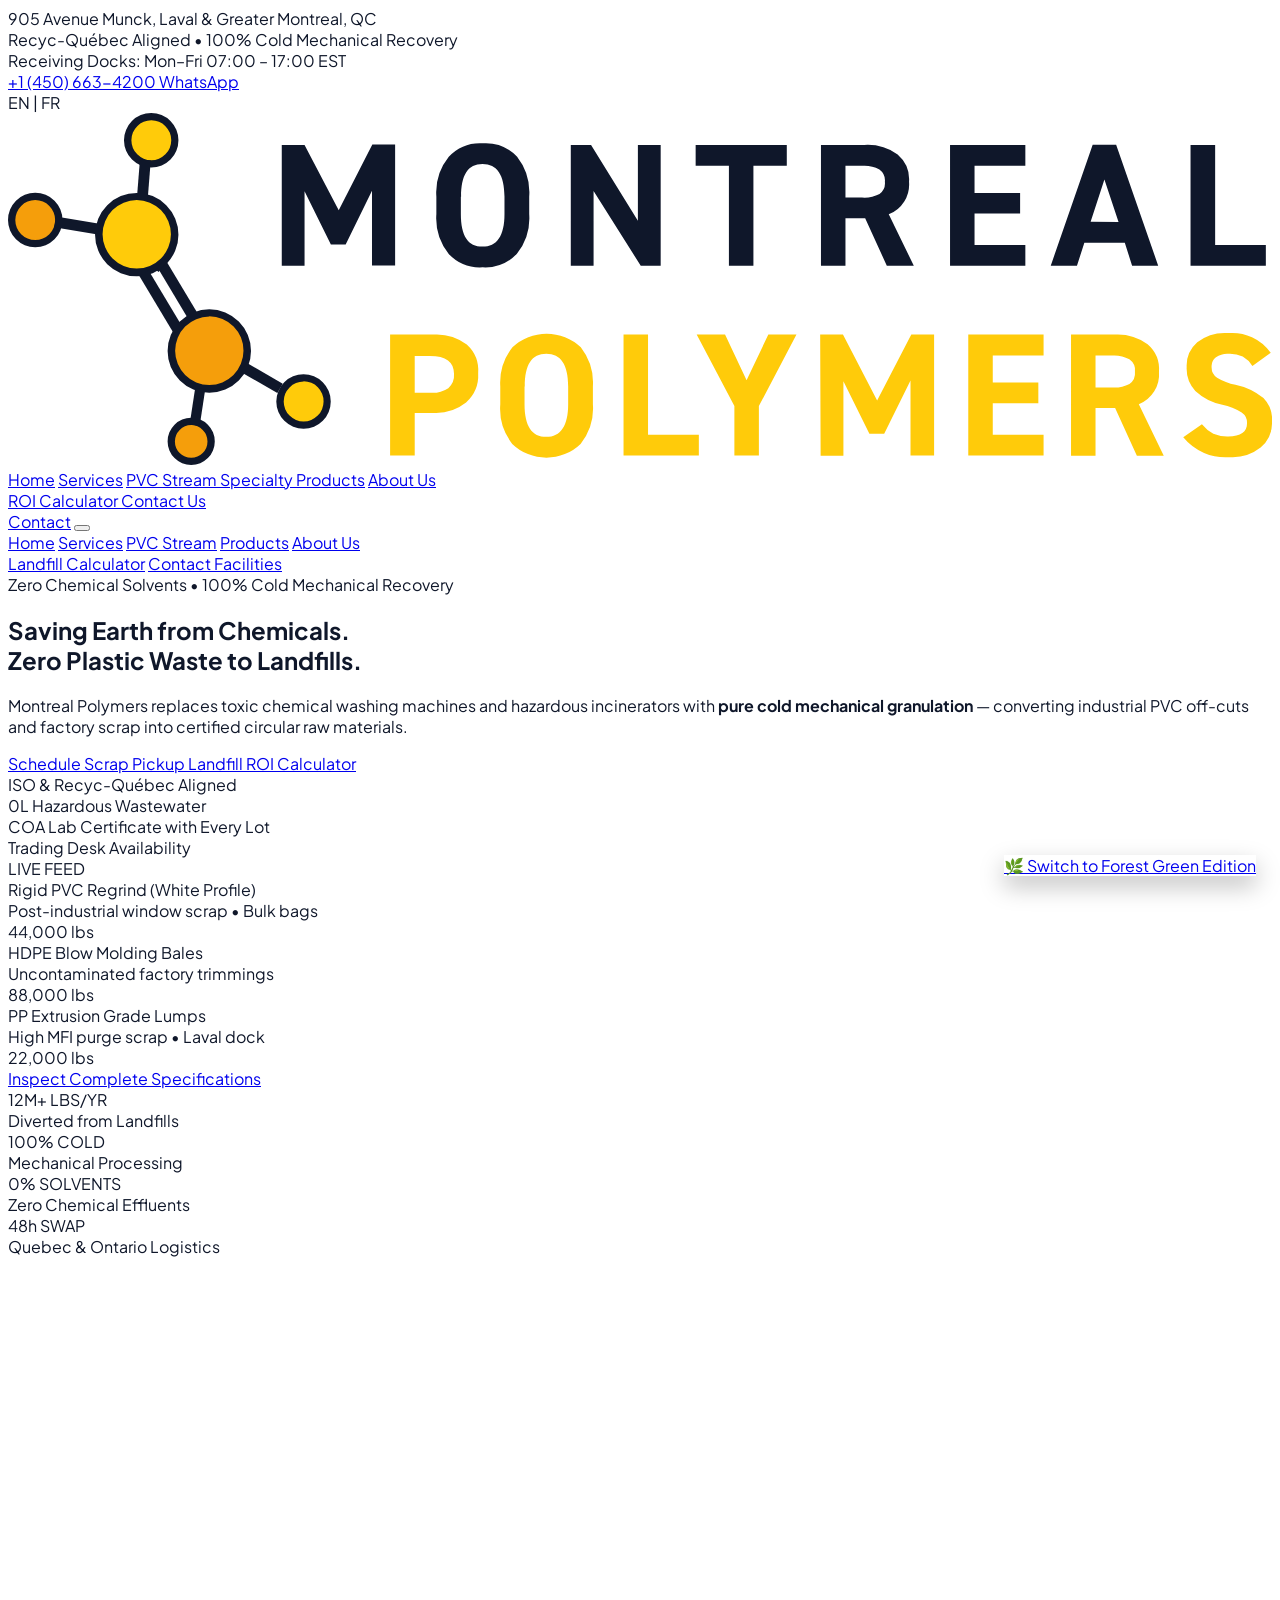
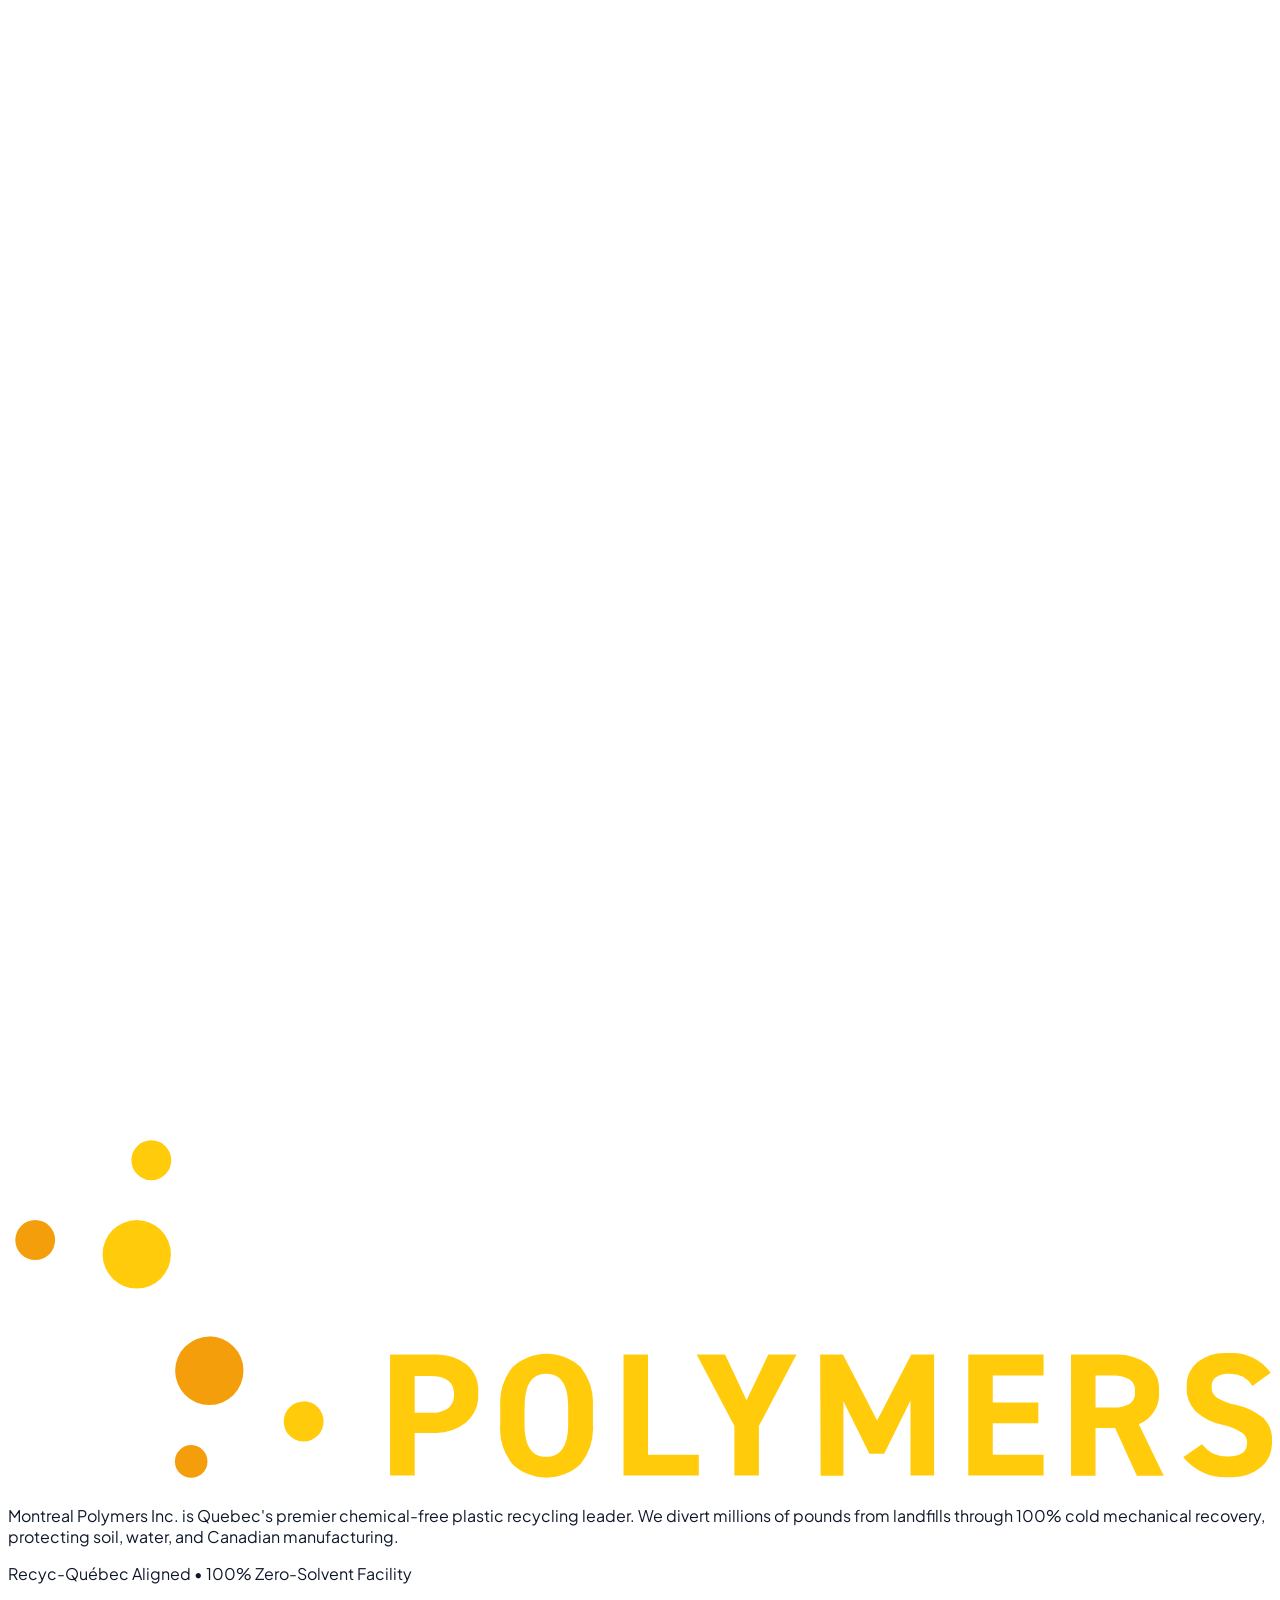
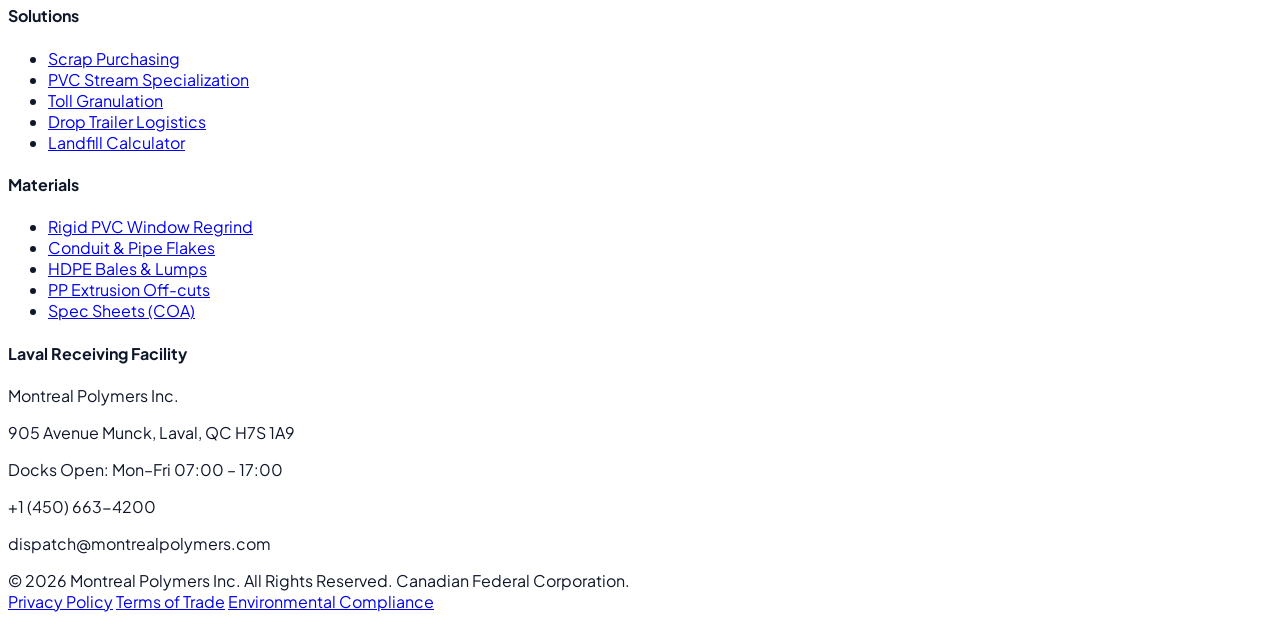
==== yellow.html @ 96c2ed23 "Add Industrial Gold & Yellow variant with split image sections, text scroll animations, and green to" ====
<!DOCTYPE html>
<html lang="en" class="scroll-smooth">
<head>
    <meta charset="UTF-8">
    <meta name="viewport" content="width=device-width, initial-scale=1.0">
    <title>Montreal Polymers | Industrial Plastic & PVC Recycling (Industrial Gold Edition)</title>
    <meta name="description" content="Montreal Polymers Inc. - Industrial Gold Edition. Chemical-free mechanical plastic and PVC recycling. 100% cold granulation, zero landfill waste.">
    
    <!-- Google Fonts: Space Grotesk & Plus Jakarta Sans -->
    <link rel="preconnect" href="https://fonts.googleapis.com">
    <link rel="preconnect" href="https://fonts.gstatic.com" crossorigin>
    <link href="https://fonts.googleapis.com/css2?family=Plus+Jakarta+Sans:wght@300;400;500;600;700;800&family=Space+Grotesk:wght@500;600;700;800&display=swap" rel="stylesheet">
    
    <!-- Tailwind CSS CDN -->
    <script src="https://cdn.tailwindcss.com"></script>
    
    <!-- Three.js for 3D Interactive Animation -->
    <script src="https://cdnjs.cloudflare.com/ajax/libs/three.js/r128/three.min.js"></script>
    
    <!-- Lucide Icons CDN -->
    <script src="https://unpkg.com/lucide@latest"></script>

    <script>
        tailwind.config = {
            theme: {
                extend: {
                    fontFamily: {
                        sans: ['"Plus Jakarta Sans"', 'sans-serif'],
                        display: ['"Space Grotesk"', 'sans-serif'],
                    },
                    colors: {
                        gold: {
                            50: '#fffbeb',
                            100: '#fef3c7',
                            200: '#fde68a',
                            300: '#fcd34d',
                            400: '#fbbf24',
                            500: '#ffcb0a',      // Signature Logo Brand Yellow
                            600: '#d97706',
                            700: '#b45309',
                            800: '#92400e',
                            900: '#78350f',
                        },
                        slate: {
                            850: '#151f32',
                            900: '#0f172a',      // Industrial Slate Black
                            950: '#090e17',
                        },
                        forest: {
                            900: '#142306',      // Green Top Utility Bar Color
                            950: '#0a1403',
                        }
                    },
                    boxShadow: {
                        'soft': '0 10px 30px -5px rgba(0, 0, 0, 0.05), 0 4px 6px -2px rgba(0, 0, 0, 0.02)',
                        'gold-glow': '0 12px 30px -4px rgba(255, 203, 10, 0.35)',
                        'card': '0 20px 40px -15px rgba(15, 23, 42, 0.08)',
                        'hover': '0 25px 50px -12px rgba(15, 23, 42, 0.15)',
                    }
                }
            }
        }
    </script>

    <style>
        body {
            font-family: 'Plus Jakarta Sans', sans-serif;
            color: #0f172a;
            background-color: #ffffff;
            overflow-x: hidden;
        }

        /* 3D WebGL Canvas */
        #hero-3d-canvas {
            position: absolute;
            top: 0;
            right: 0;
            width: 100%;
            height: 100%;
            pointer-events: none;
            z-index: 10;
        }

        /* Card Hover Animations */
        .wp-card {
            transition: all 0.35s cubic-bezier(0.16, 1, 0.3, 1);
        }
        .wp-card:hover {
            transform: translateY(-6px);
        }

        /* Custom Range Slider (Industrial Gold) */
        input[type="range"] {
            accent-color: #ffcb0a;
        }

        /* Floating Theme Switcher */
        .theme-pill {
            position: fixed;
            bottom: 24px;
            right: 24px;
            z-index: 9999;
            box-shadow: 0 10px 25px rgba(0, 0, 0, 0.25);
            transition: all 0.3s cubic-bezier(0.16, 1, 0.3, 1);
        }
        .theme-pill:hover {
            transform: scale(1.05);
        }

        /* Text & Content Scroll Reveal Animations */
        .reveal-on-scroll {
            opacity: 0;
            transform: translateY(28px);
            transition: opacity 0.75s cubic-bezier(0.16, 1, 0.3, 1), transform 0.75s cubic-bezier(0.16, 1, 0.3, 1);
            will-change: opacity, transform;
        }
        .reveal-on-scroll.is-revealed {
            opacity: 1;
            transform: translateY(0);
        }
        .delay-100 { transition-delay: 100ms; }
        .delay-200 { transition-delay: 200ms; }
        .delay-300 { transition-delay: 300ms; }
        .delay-400 { transition-delay: 400ms; }

        @media (prefers-reduced-motion: reduce) {
            .reveal-on-scroll {
                opacity: 1 !important;
                transform: none !important;
                transition: none !important;
            }
        }
    </style>
</head>
<body class="selection:bg-gold-500 selection:text-slate-900">

    <!-- FLOATING THEME SWITCHER -->
    <a href="index.html" class="theme-pill bg-forest-900 text-white border border-lime-600/50 px-4 py-2.5 rounded-full font-bold text-xs flex items-center gap-2 hover:bg-forest-950 transition-all shadow-xl">
        <span>🌿 Switch to Forest Green Edition</span>
        <i data-lucide="arrow-right" class="w-3.5 h-3.5 text-lime-400"></i>
    </a>

    <!-- ========================================================================= -->
    <!-- 1. TOP UTILITY BAR (Preserved Green Theme as requested) -->
    <!-- ========================================================================= -->
    <div class="bg-forest-900 text-white text-xs py-2.5 border-b border-[#233a0b] hidden lg:block">
        <div class="max-w-7xl mx-auto px-4 sm:px-6 lg:px-8 flex justify-between items-center">
            
            <!-- Left Info -->
            <div class="flex items-center space-x-6">
                <div class="flex items-center gap-2 text-lime-200">
                    <i data-lucide="map-pin" class="w-3.5 h-3.5 text-gold-500"></i>
                    <span>905 Avenue Munck, Laval & Greater Montreal, QC</span>
                </div>
                <div class="flex items-center gap-2 text-lime-300">
                    <i data-lucide="shield-check" class="w-3.5 h-3.5 text-gold-500"></i>
                    <span>Recyc-Québec Aligned • 100% Cold Mechanical Recovery</span>
                </div>
            </div>

            <!-- Right Info & Bilingual -->
            <div class="flex items-center space-x-6">
                <div class="flex items-center gap-2 text-lime-300">
                    <i data-lucide="clock" class="w-3.5 h-3.5 text-gold-500"></i>
                    <span>Receiving Docks: Mon–Fri 07:00 – 17:00 EST</span>
                </div>
                <div class="border-l border-[#2e4d0f] pl-4 flex items-center gap-4">
                    <a href="tel:14506634200" class="font-bold text-white hover:text-gold-500 transition-colors flex items-center gap-1.5">
                        <i data-lucide="phone-call" class="w-3.5 h-3.5 text-gold-500"></i>
                        <span>+1 (450) 663-4200</span>
                    </a>
                    <a href="https://wa.me/14506634200" target="_blank" class="text-lime-300 hover:text-white transition-colors flex items-center gap-1">
                        <i data-lucide="message-circle" class="w-3.5 h-3.5 text-lime-400"></i>
                        <span>WhatsApp</span>
                    </a>
                    <div class="text-[11px] font-mono font-bold uppercase tracking-wider text-lime-400 bg-forest-950 px-2 py-0.5 rounded border border-[#3b6313]">
                        EN | FR
                    </div>
                </div>
            </div>

        </div>
    </div>

    <!-- ========================================================================= -->
    <!-- 2. MAIN HEADER & STICKY NAVBAR -->
    <!-- ========================================================================= -->
    <header class="sticky top-0 z-50 bg-white/95 backdrop-blur-md border-b border-slate-200 shadow-sm transition-all duration-300">
        <div class="max-w-7xl mx-auto px-4 sm:px-6 lg:px-8 h-20 flex items-center justify-between">
            
            <!-- Brand Logo from logot-yellow.svg -->
            <a href="#home" class="flex items-center gap-3">
                <img src="logot-yellow.svg" alt="Montreal Polymers Inc." class="h-10 w-auto">
            </a>

            <!-- Desktop Nav Links -->
            <nav class="hidden lg:flex items-center space-x-8 text-sm font-bold text-slate-800 tracking-wide">
                <a href="#home" class="text-slate-900 border-b-2 border-gold-500 pb-0.5">Home</a>
                <a href="#services" class="text-slate-600 hover:text-gold-600 transition-colors">Services</a>
                <a href="#pvc" class="text-slate-600 hover:text-gold-600 transition-colors flex items-center gap-1">
                    <span>PVC Stream</span>
                    <span class="text-[10px] bg-amber-50 text-amber-900 px-1.5 py-0.5 rounded font-mono uppercase border border-amber-300">Specialty</span>
                </a>
                <a href="#products" class="text-slate-600 hover:text-gold-600 transition-colors">Products</a>
                <a href="#about" class="text-slate-600 hover:text-gold-600 transition-colors">About Us</a>
            </nav>

            <!-- CTA Actions (Quote & Contact) -->
            <div class="hidden sm:flex items-center space-x-3">
                <a href="#calculator" class="px-4 py-2 text-xs font-bold text-slate-700 hover:text-slate-900 transition-colors">
                    ROI Calculator
                </a>
                <a href="#contact" class="px-5 py-2.5 rounded-xl text-xs font-bold uppercase tracking-wider text-slate-900 bg-gold-500 hover:bg-gold-400 transition-all shadow-gold-glow flex items-center gap-2">
                    <span>Contact Us</span>
                    <i data-lucide="arrow-right" class="w-3.5 h-3.5"></i>
                </a>
            </div>

            <!-- Mobile Menu Toggle Button -->
            <div class="lg:hidden flex items-center gap-2">
                <a href="#contact" class="px-3 py-1.5 rounded-lg text-xs font-bold bg-gold-500 text-slate-900">Contact</a>
                <button id="mobileMenuBtn" class="p-2 rounded-lg text-slate-700 hover:bg-slate-100 focus:outline-none">
                    <i data-lucide="menu" id="menuIcon" class="w-6 h-6"></i>
                </button>
            </div>

        </div>

        <!-- Mobile Drawer -->
        <div id="mobileDrawer" class="hidden lg:hidden bg-white border-t border-slate-200 px-6 py-5 space-y-3 font-semibold text-sm">
            <a href="#home" class="block py-1 text-slate-900 font-bold">Home</a>
            <a href="#services" class="block py-1 text-slate-600 hover:text-gold-600">Services</a>
            <a href="#pvc" class="block py-1 text-slate-600 hover:text-gold-600">PVC Stream</a>
            <a href="#products" class="block py-1 text-slate-600 hover:text-gold-600">Products</a>
            <a href="#about" class="block py-1 text-slate-600 hover:text-gold-600">About Us</a>
            <div class="pt-3 border-t border-slate-200 flex flex-col gap-2">
                <a href="#calculator" class="block text-center py-2 text-slate-700 font-bold">Landfill Calculator</a>
                <a href="#contact" class="block text-center py-2.5 bg-gold-500 text-slate-900 font-bold rounded-xl text-xs uppercase tracking-wider shadow-gold-glow">
                    Contact Facilities
                </a>
            </div>
        </div>
    </header>

    <!-- ========================================================================= -->
    <!-- 3. HERO BANNER (Industrial Deep Slate with 3D Golden WebGL Canvas) -->
    <!-- ========================================================================= -->
    <section id="home" class="relative bg-slate-900 text-white pt-16 pb-28 lg:pt-24 lg:pb-36 overflow-hidden">
        
        <!-- 3D Interactive WebGL Canvas -->
        <div id="hero-3d-canvas"></div>

        <div class="max-w-7xl mx-auto px-4 sm:px-6 lg:px-8 relative z-20">
            <div class="grid grid-cols-1 lg:grid-cols-12 gap-12 items-center">
                
                <!-- Left Content -->
                <div class="lg:col-span-7 space-y-6">
                    
                    <!-- Top Pill Badge -->
                    <div class="inline-flex items-center gap-2 px-3.5 py-1.5 rounded-full bg-slate-800/90 border border-slate-700 text-xs font-mono font-semibold text-gold-400">
                        <span class="w-2 h-2 rounded-full bg-gold-500 animate-pulse"></span>
                        <span>Zero Chemical Solvents • 100% Cold Mechanical Recovery</span>
                    </div>

                    <!-- Main H1 Headline -->
                    <h1 class="text-4xl sm:text-5xl lg:text-6xl font-extrabold tracking-tight font-display leading-[1.12]">
                        Saving Earth from Chemicals. <br>
                        <span class="text-gold-500">Zero Plastic Waste</span> to Landfills.
                    </h1>

                    <!-- Supporting Text -->
                    <p class="text-base sm:text-lg text-slate-300 leading-relaxed font-light max-w-2xl">
                        Montreal Polymers replaces toxic chemical washing machines and hazardous incinerators with <strong>pure cold mechanical granulation</strong> — converting industrial PVC off-cuts and factory scrap into certified circular raw materials.
                    </p>

                    <!-- Dual Action CTAs -->
                    <div class="flex flex-wrap items-center gap-4 pt-2">
                        <a href="#contact" class="px-8 py-4 rounded-xl font-bold text-sm uppercase tracking-wider text-slate-900 bg-gold-500 hover:bg-gold-400 transition-all shadow-gold-glow flex items-center gap-3">
                            <i data-lucide="truck" class="w-4 h-4"></i>
                            <span>Schedule Scrap Pickup</span>
                        </a>
                        <a href="#calculator" class="px-8 py-4 rounded-xl font-bold text-sm uppercase tracking-wider text-white bg-slate-800 hover:bg-slate-700 border border-slate-700 transition-all flex items-center gap-2">
                            <i data-lucide="calculator" class="w-4 h-4 text-gold-500"></i>
                            <span>Landfill ROI Calculator</span>
                        </a>
                    </div>

                    <!-- Micro Trust Indicators -->
                    <div class="pt-6 border-t border-slate-800 flex flex-wrap items-center gap-6 text-xs text-slate-400 font-medium">
                        <div class="flex items-center gap-2">
                            <i data-lucide="check-circle-2" class="w-4 h-4 text-gold-500"></i>
                            <span>ISO & Recyc-Québec Aligned</span>
                        </div>
                        <div class="flex items-center gap-2">
                            <i data-lucide="check-circle-2" class="w-4 h-4 text-gold-500"></i>
                            <span>0L Hazardous Wastewater</span>
                        </div>
                        <div class="flex items-center gap-2">
                            <i data-lucide="check-circle-2" class="w-4 h-4 text-gold-500"></i>
                            <span>COA Lab Certificate with Every Lot</span>
                        </div>
                    </div>

                </div>

                <!-- Right Specimen Card for Mobile -->
                <div class="lg:col-span-5 relative z-20 flex justify-end">
                    <div class="w-full max-w-md bg-slate-800/80 backdrop-blur-md rounded-2xl p-6 border border-slate-700 shadow-2xl space-y-4">
                        <div class="flex items-center justify-between pb-3 border-b border-slate-700">
                            <div class="flex items-center gap-2">
                                <span class="w-2.5 h-2.5 rounded-full bg-gold-500"></span>
                                <span class="text-xs font-mono font-bold uppercase text-white tracking-wider">Trading Desk Availability</span>
                            </div>
                            <span class="text-[10px] font-mono text-gold-400 bg-gold-950/80 px-2 py-0.5 rounded border border-gold-800">LIVE FEED</span>
                        </div>
                        <div class="space-y-3 text-xs">
                            <div class="p-3 rounded-xl bg-slate-900/80 border border-slate-700/60 flex justify-between items-center">
                                <div>
                                    <div class="font-bold text-white">Rigid PVC Regrind (White Profile)</div>
                                    <div class="text-[11px] text-slate-400">Post-industrial window scrap • Bulk bags</div>
                                </div>
                                <span class="font-mono font-bold text-gold-400">44,000 lbs</span>
                            </div>
                            <div class="p-3 rounded-xl bg-slate-900/80 border border-slate-700/60 flex justify-between items-center">
                                <div>
                                    <div class="font-bold text-white">HDPE Blow Molding Bales</div>
                                    <div class="text-[11px] text-slate-400">Uncontaminated factory trimmings</div>
                                </div>
                                <span class="font-mono font-bold text-gold-400">88,000 lbs</span>
                            </div>
                            <div class="p-3 rounded-xl bg-slate-900/80 border border-slate-700/60 flex justify-between items-center">
                                <div>
                                    <div class="font-bold text-white">PP Extrusion Grade Lumps</div>
                                    <div class="text-[11px] text-slate-400">High MFI purge scrap • Laval dock</div>
                                </div>
                                <span class="font-mono font-bold text-gold-400">22,000 lbs</span>
                            </div>
                        </div>
                        <a href="#products" class="block text-center py-2.5 rounded-xl bg-gold-500 hover:bg-gold-400 text-slate-900 font-bold text-xs uppercase tracking-wider transition-colors shadow-sm">
                            Inspect Complete Specifications
                        </a>
                    </div>
                </div>

            </div>
        </div>
    </section>

    <!-- ========================================================================= -->
    <!-- 4. FLOATING 4-STAT INDUSTRIAL METRICS BANNER -->
    <!-- ========================================================================= -->
    <div class="relative z-30 -mt-14 max-w-7xl mx-auto px-4 sm:px-6 lg:px-8">
        <div class="bg-white rounded-2xl shadow-card border border-slate-200/80 p-8 grid grid-cols-2 lg:grid-cols-4 gap-8">
            
            <div class="space-y-1 border-r border-slate-100 last:border-none pr-4">
                <div class="text-3xl sm:text-4xl font-extrabold text-slate-900 font-display flex items-baseline gap-1">
                    <span>12M+</span>
                    <span class="text-xs text-gold-600 font-bold">LBS/YR</span>
                </div>
                <div class="text-xs font-semibold text-slate-500 uppercase tracking-wider">Diverted from Landfills</div>
            </div>

            <div class="space-y-1 border-r border-slate-100 last:border-none pr-4">
                <div class="text-3xl sm:text-4xl font-extrabold text-slate-900 font-display flex items-baseline gap-1">
                    <span>100%</span>
                    <span class="text-xs text-gold-600 font-bold">COLD</span>
                </div>
                <div class="text-xs font-semibold text-slate-500 uppercase tracking-wider">Mechanical Processing</div>
            </div>

            <div class="space-y-1 border-r border-slate-100 last:border-none pr-4">
                <div class="text-3xl sm:text-4xl font-extrabold text-slate-900 font-display flex items-baseline gap-1">
                    <span>0%</span>
                    <span class="text-xs text-gold-600 font-bold">SOLVENTS</span>
                </div>
                <div class="text-xs font-semibold text-slate-500 uppercase tracking-wider">Zero Chemical Effluents</div>
            </div>

            <div class="space-y-1">
                <div class="text-3xl sm:text-4xl font-extrabold text-slate-900 font-display flex items-baseline gap-1">
                    <span>48h</span>
                    <span class="text-xs text-gold-600 font-bold">SWAP</span>
                </div>
                <div class="text-xs font-semibold text-slate-500 uppercase tracking-wider">Quebec & Ontario Logistics</div>
            </div>

        </div>
    </div>

    <!-- ========================================================================= -->
    <!-- 5. SPLIT SECTION 1: THE CHEMICAL-FREE PHILOSOPHY (One side Image, other side Text) -->
    <!-- ========================================================================= -->
    <section class="py-24 bg-white overflow-hidden">
        <div class="max-w-7xl mx-auto px-4 sm:px-6 lg:px-8">
            <div class="grid grid-cols-1 lg:grid-cols-12 gap-12 lg:gap-16 items-center">
                
                <!-- Left Side: Real Industrial Machinery Imagery -->
                <div class="lg:col-span-6 relative reveal-on-scroll">
                    <div class="relative rounded-3xl overflow-hidden shadow-2xl border border-slate-200">
                        <img src="https://images.unsplash.com/photo-1581092160607-ee22621dd758?auto=format&fit=crop&w=1000&q=80" alt="Industrial Cold Mechanical Granulation" class="w-full h-[480px] object-cover hover:scale-105 transition-transform duration-700">
                        <div class="absolute inset-0 bg-gradient-to-t from-slate-950/80 via-transparent to-transparent"></div>
                        
                        <!-- Floating Spec Badge on Image -->
                        <div class="absolute bottom-6 left-6 right-6 p-4 rounded-2xl bg-white/95 backdrop-blur-md border border-slate-200 shadow-xl flex items-center justify-between">
                            <div class="flex items-center gap-3">
                                <div class="w-10 h-10 rounded-xl bg-gold-500/20 text-gold-700 flex items-center justify-center font-bold">
                                    <i data-lucide="cpu" class="w-5 h-5 text-gold-600"></i>
                                </div>
                                <div>
                                    <div class="text-xs font-bold text-slate-900">Cold Mechanical Granulation</div>
                                    <div class="text-[11px] text-slate-500">Zero Chemical Solvents • Preserved Molecular Weight</div>
                                </div>
                            </div>
                            <span class="text-xs font-mono font-bold text-emerald-700 bg-emerald-50 px-2.5 py-1 rounded-lg border border-emerald-200">0L Effluent</span>
                        </div>
                    </div>

                    <!-- Decorative Background Element -->
                    <div class="absolute -top-6 -left-6 w-32 h-32 bg-gold-500/10 rounded-full blur-2xl -z-10"></div>
                </div>

                <!-- Right Side: Text & Editorial Case -->
                <div class="lg:col-span-6 space-y-6 reveal-on-scroll delay-100">
                    <div class="inline-flex items-center gap-2 px-3 py-1 rounded-full bg-gold-100 text-gold-800 text-xs font-mono font-semibold">
                        <i data-lucide="shield-alert" class="w-3.5 h-3.5"></i>
                        <span>OUR CORE ENVIRONMENTAL DIFFERENCE</span>
                    </div>

                    <h2 class="text-3xl sm:text-4xl font-extrabold text-slate-900 font-display tracking-tight leading-tight">
                        Why We Never Use Chemical Machines or Acid Washes.
                    </h2>

                    <p class="text-slate-600 leading-relaxed text-base font-light">
                        Many recycling companies rely on aggressive chemical baths, chlorinated solvents, and high-heat decomposition that degrade polymer chains and discharge toxic wastewater into Canadian waterways.
                    </p>

                    <p class="text-slate-600 leading-relaxed text-base font-light">
                        Montreal Polymers pioneered a <strong>100% cold mechanical circular process</strong>. We use heavy rotary granulators, high-gauss neodymium magnetic separators, and air-density gravity tables. The result is pure, re-usable polymer regrind that saves thousands of tons from landfills without creating a single drop of hazardous chemical byproduct.
                    </p>

                    <!-- Feature Breakdown Grid -->
                    <div class="grid grid-cols-1 sm:grid-cols-2 gap-4 pt-2">
                        <div class="p-4 rounded-xl bg-slate-50 border border-slate-200/80 space-y-1">
                            <div class="flex items-center gap-2 text-slate-900 font-bold text-sm">
                                <i data-lucide="check" class="w-4 h-4 text-gold-600"></i>
                                <span>Zero Water Runoff</span>
                            </div>
                            <p class="text-xs text-slate-500">Clean, dry physical separation prevents soil and municipal water contamination.</p>
                        </div>
                        <div class="p-4 rounded-xl bg-slate-50 border border-slate-200/80 space-y-1">
                            <div class="flex items-center gap-2 text-slate-900 font-bold text-sm">
                                <i data-lucide="check" class="w-4 h-4 text-gold-600"></i>
                                <span>Preserved Intrinsic Viscosity</span>
                            </div>
                            <p class="text-xs text-slate-500">Cold processing preserves the virgin mechanical strength of PVC & HDPE polymers.</p>
                        </div>
                    </div>

                    <div class="pt-2">
                        <a href="#services" class="inline-flex items-center gap-2 text-sm font-bold text-slate-900 hover:text-gold-600 transition-colors">
                            <span>Explore Our Processing Capabilities</span>
                            <i data-lucide="arrow-right" class="w-4 h-4 text-gold-500"></i>
                        </a>
                    </div>
                </div>

            </div>
        </div>
    </section>

    <!-- ========================================================================= -->
    <!-- 6. CORE SERVICES GRID (Wastex & Garbox Industrial Format) -->
    <!-- ========================================================================= -->
    <section id="services" class="py-24 bg-slate-50 border-y border-slate-200">
        <div class="max-w-7xl mx-auto px-4 sm:px-6 lg:px-8 space-y-16">
            
            <!-- Section Header -->
            <div class="max-w-3xl mx-auto text-center space-y-4 reveal-on-scroll">
                <div class="inline-flex items-center gap-2 px-3 py-1 rounded-full bg-gold-100 text-gold-800 text-xs font-mono font-semibold">
                    <span>SOLUTIONS FOR BUYERS & SELLERS</span>
                </div>
                <h2 class="text-3xl sm:text-4xl font-extrabold text-slate-900 font-display tracking-tight">
                    End-to-End Industrial Polymer Recovery
                </h2>
                <p class="text-slate-600 text-base font-light">
                    From factory dock drop trailers to certified extrusion-grade regrind, we bridge the gap between scrap producers and high-precision manufacturers.
                </p>
            </div>

            <!-- 6 Services Grid -->
            <div class="grid grid-cols-1 md:grid-cols-2 lg:grid-cols-3 gap-8">
                
                <!-- Service 1: Scrap Purchasing -->
                <div class="wp-card bg-white rounded-2xl p-8 border border-slate-200 shadow-soft space-y-4 relative overflow-hidden group reveal-on-scroll delay-100">
                    <div class="w-12 h-12 rounded-xl bg-gold-500/10 text-gold-600 flex items-center justify-center font-bold group-hover:bg-gold-500 group-hover:text-slate-900 transition-colors">
                        <i data-lucide="scale" class="w-6 h-6"></i>
                    </div>
                    <h3 class="text-xl font-bold text-slate-900">Post-Industrial Scrap Purchasing</h3>
                    <p class="text-sm text-slate-600 leading-relaxed font-light">
                        We purchase clean bales, purged lumps, start-up scrap, and production off-cuts from plastics converters with certified scale receipts and rapid payout.
                    </p>
                    <ul class="text-xs text-slate-500 space-y-1.5 pt-2 border-t border-slate-100">
                        <li class="flex items-center gap-2"><i data-lucide="check" class="w-3.5 h-3.5 text-gold-600"></i> Drop trailer service in QC & ON</li>
                        <li class="flex items-center gap-2"><i data-lucide="check" class="w-3.5 h-3.5 text-gold-600"></i> Full truckloads (FTL) & LTL</li>
                    </ul>
                </div>

                <!-- Service 2: Cold Granulation -->
                <div class="wp-card bg-white rounded-2xl p-8 border border-slate-200 shadow-soft space-y-4 relative overflow-hidden group reveal-on-scroll delay-200">
                    <div class="w-12 h-12 rounded-xl bg-gold-500/10 text-gold-600 flex items-center justify-center font-bold group-hover:bg-gold-500 group-hover:text-slate-900 transition-colors">
                        <i data-lucide="scissors" class="w-6 h-6"></i>
                    </div>
                    <h3 class="text-xl font-bold text-slate-900">Toll Shredding & Granulation</h3>
                    <p class="text-sm text-slate-600 leading-relaxed font-light">
                        Contract toll processing for compounders who need their internal scrap converted into uniform regrind flakes without cross-contamination.
                    </p>
                    <ul class="text-xs text-slate-500 space-y-1.5 pt-2 border-t border-slate-100">
                        <li class="flex items-center gap-2"><i data-lucide="check" class="w-3.5 h-3.5 text-gold-600"></i> 3/8" to 5/16" screen classification</li>
                        <li class="flex items-center gap-2"><i data-lucide="check" class="w-3.5 h-3.5 text-gold-600"></i> Complete batch decontamination</li>
                    </ul>
                </div>

                <!-- Service 3: PVC Specialty Stream -->
                <div class="wp-card bg-white rounded-2xl p-8 border-2 border-gold-500/80 shadow-soft space-y-4 relative overflow-hidden group reveal-on-scroll delay-300">
                    <div class="absolute top-3 right-3 text-[10px] font-mono font-bold uppercase bg-gold-500 text-slate-900 px-2 py-0.5 rounded">
                        Specialty Flagship
                    </div>
                    <div class="w-12 h-12 rounded-xl bg-gold-500 text-slate-900 flex items-center justify-center font-bold">
                        <i data-lucide="layers" class="w-6 h-6"></i>
                    </div>
                    <h3 class="text-xl font-bold text-slate-900">Rigid PVC Stream Dedicated Line</h3>
                    <p class="text-sm text-slate-600 leading-relaxed font-light">
                        Quebec's most dedicated recovery line for rigid PVC window profiles, siding off-cuts, and conduit scrap, de-dusted with fines removed.
                    </p>
                    <ul class="text-xs text-slate-500 space-y-1.5 pt-2 border-t border-slate-100">
                        <li class="flex items-center gap-2"><i data-lucide="check" class="w-3.5 h-3.5 text-gold-600"></i> White, off-white, and dark regrind</li>
                        <li class="flex items-center gap-2"><i data-lucide="check" class="w-3.5 h-3.5 text-gold-600"></i> Moisture &lt; 0.01% guarantee</li>
                    </ul>
                </div>

                <!-- Service 4: Zero Landfill Audit -->
                <div class="wp-card bg-white rounded-2xl p-8 border border-slate-200 shadow-soft space-y-4 relative overflow-hidden group reveal-on-scroll delay-100">
                    <div class="w-12 h-12 rounded-xl bg-gold-500/10 text-gold-600 flex items-center justify-center font-bold group-hover:bg-gold-500 group-hover:text-slate-900 transition-colors">
                        <i data-lucide="leaf" class="w-6 h-6"></i>
                    </div>
                    <h3 class="text-xl font-bold text-slate-900">Zero-Landfill Plant Programs</h3>
                    <p class="text-sm text-slate-600 leading-relaxed font-light">
                        We audit your manufacturing facility floor, set up color-coded scrap totes, and train your staff to maximize scrap value and eliminate tipping fees.
                    </p>
                    <ul class="text-xs text-slate-500 space-y-1.5 pt-2 border-t border-slate-100">
                        <li class="flex items-center gap-2"><i data-lucide="check" class="w-3.5 h-3.5 text-gold-600"></i> ESG & Recyc-Québec documentation</li>
                        <li class="flex items-center gap-2"><i data-lucide="check" class="w-3.5 h-3.5 text-gold-600"></i> Guaranteed 100% diversion certificate</li>
                    </ul>
                </div>

                <!-- Service 5: Compounding Raw Materials -->
                <div class="wp-card bg-white rounded-2xl p-8 border border-slate-200 shadow-soft space-y-4 relative overflow-hidden group reveal-on-scroll delay-200">
                    <div class="w-12 h-12 rounded-xl bg-gold-500/10 text-gold-600 flex items-center justify-center font-bold group-hover:bg-gold-500 group-hover:text-slate-900 transition-colors">
                        <i data-lucide="box" class="w-6 h-6"></i>
                    </div>
                    <h3 class="text-xl font-bold text-slate-900">Custom Sourced Regrind Batches</h3>
                    <p class="text-sm text-slate-600 leading-relaxed font-light">
                        We supply extruders, injection molders, and rotomolders with steady monthly railcars or truckloads of certified specification regrind.
                    </p>
                    <ul class="text-xs text-slate-500 space-y-1.5 pt-2 border-t border-slate-100">
                        <li class="flex items-center gap-2"><i data-lucide="check" class="w-3.5 h-3.5 text-gold-600"></i> Continuous contract allocations</li>
                        <li class="flex items-center gap-2"><i data-lucide="check" class="w-3.5 h-3.5 text-gold-600"></i> Super sacks, gaylords, or bulk</li>
                    </ul>
                </div>

                <!-- Service 6: Cross-Border Logistics -->
                <div class="wp-card bg-white rounded-2xl p-8 border border-slate-200 shadow-soft space-y-4 relative overflow-hidden group reveal-on-scroll delay-300">
                    <div class="w-12 h-12 rounded-xl bg-gold-500/10 text-gold-600 flex items-center justify-center font-bold group-hover:bg-gold-500 group-hover:text-slate-900 transition-colors">
                        <i data-lucide="globe-2" class="w-6 h-6"></i>
                    </div>
                    <h3 class="text-xl font-bold text-slate-900">Cross-Border Trading Desk</h3>
                    <p class="text-sm text-slate-600 leading-relaxed font-light">
                        Seamless logistics between Canada and US border states with complete customs paperwork, phytosanitary pallet certification, and ocean container drayage.
                    </p>
                    <ul class="text-xs text-slate-500 space-y-1.5 pt-2 border-t border-slate-100">
                        <li class="flex items-center gap-2"><i data-lucide="check" class="w-3.5 h-3.5 text-gold-600"></i> USMCA / CUSMA certified documentation</li>
                        <li class="flex items-center gap-2"><i data-lucide="check" class="w-3.5 h-3.5 text-gold-600"></i> Rapid customs brokerage clearance</li>
                    </ul>
                </div>

            </div>
        </div>
    </section>

    <!-- ========================================================================= -->
    <!-- 7. SPLIT SECTION 2: FACTORY SCRAP LOGISTICS (One side Text, other side Image) -->
    <!-- ========================================================================= -->
    <section class="py-24 bg-white overflow-hidden">
        <div class="max-w-7xl mx-auto px-4 sm:px-6 lg:px-8">
            <div class="grid grid-cols-1 lg:grid-cols-12 gap-12 lg:gap-16 items-center">
                
                <!-- Left Side: Text for Factory Owners -->
                <div class="lg:col-span-6 space-y-6 reveal-on-scroll">
                    <div class="inline-flex items-center gap-2 px-3 py-1 rounded-full bg-gold-100 text-gold-800 text-xs font-mono font-semibold">
                        <i data-lucide="truck" class="w-3.5 h-3.5"></i>
                        <span>FOR FACTORIES & CONVERTERS</span>
                    </div>

                    <h2 class="text-3xl sm:text-4xl font-extrabold text-slate-900 font-display tracking-tight leading-tight">
                        Turn Post-Industrial Scrap Into Working Capital Within 48 Hours.
                    </h2>

                    <p class="text-slate-600 leading-relaxed text-base font-light">
                        Factory space is too valuable to be cluttered with rejected parts, start-up lumps, and skeletal punch scrap. We provide turnkey scrap removal for manufacturing plants across Quebec and Ontario.
                    </p>

                    <div class="space-y-3 pt-2">
                        <div class="flex items-start gap-3">
                            <div class="w-6 h-6 rounded-full bg-gold-500/20 text-gold-700 flex items-center justify-center font-bold text-xs shrink-0 mt-0.5">
                                <i data-lucide="check" class="w-4 h-4 text-gold-600"></i>
                            </div>
                            <div>
                                <h4 class="text-sm font-bold text-slate-900">Dedicated On-Site Drop Trailers</h4>
                                <p class="text-xs text-slate-500">We place a 53-ft dry van at your dock. You load your scrap as produced; when full, we swap it within 48 hours.</p>
                            </div>
                        </div>

                        <div class="flex items-start gap-3">
                            <div class="w-6 h-6 rounded-full bg-gold-500/20 text-gold-700 flex items-center justify-center font-bold text-xs shrink-0 mt-0.5">
                                <i data-lucide="check" class="w-4 h-4 text-gold-600"></i>
                            </div>
                            <div>
                                <h4 class="text-sm font-bold text-slate-900">Certified Weight Receipts</h4>
                                <p class="text-xs text-slate-500">Every trailer is scaled in and out on calibrated Government of Canada certified scales with photographic verification.</p>
                            </div>
                        </div>

                        <div class="flex items-start gap-3">
                            <div class="w-6 h-6 rounded-full bg-gold-500/20 text-gold-700 flex items-center justify-center font-bold text-xs shrink-0 mt-0.5">
                                <i data-lucide="check" class="w-4 h-4 text-gold-600"></i>
                            </div>
                            <div>
                                <h4 class="text-sm font-bold text-slate-900">Reliable Terms & Prompt Settlements</h4>
                                <p class="text-xs text-slate-500">Clear indexed pricing per pound and fast Net-15 or Net-30 settlements so your cash flow is protected.</p>
                            </div>
                        </div>
                    </div>

                    <div class="pt-2">
                        <a href="#contact" class="px-6 py-3.5 rounded-xl font-bold text-xs uppercase tracking-wider text-slate-900 bg-gold-500 hover:bg-gold-400 transition-all shadow-gold-glow inline-flex items-center gap-2">
                            <span>Sell Factory Scrap Now</span>
                            <i data-lucide="arrow-right" class="w-3.5 h-3.5"></i>
                        </a>
                    </div>
                </div>

                <!-- Right Side: Real Logistics Warehouse Image -->
                <div class="lg:col-span-6 relative reveal-on-scroll delay-100">
                    <div class="relative rounded-3xl overflow-hidden shadow-2xl border border-slate-200">
                        <img src="https://images.unsplash.com/photo-1586528116311-ad8dd3c8310d?auto=format&fit=crop&w=1000&q=80" alt="Montreal Polymers Logistics and Receiving Docks" class="w-full h-[480px] object-cover hover:scale-105 transition-transform duration-700">
                        <div class="absolute inset-0 bg-gradient-to-t from-slate-950/80 via-transparent to-transparent"></div>
                        
                        <!-- Floating Logistics Badge on Image -->
                        <div class="absolute bottom-6 left-6 right-6 p-4 rounded-2xl bg-white/95 backdrop-blur-md border border-slate-200 shadow-xl flex items-center justify-between">
                            <div class="flex items-center gap-3">
                                <div class="w-10 h-10 rounded-xl bg-gold-500/20 text-gold-700 flex items-center justify-center font-bold">
                                    <i data-lucide="warehouse" class="w-5 h-5 text-gold-600"></i>
                                </div>
                                <div>
                                    <div class="text-xs font-bold text-slate-900">Laval Receiving Hub</div>
                                    <div class="text-[11px] text-slate-500">Fast Dock Swaps Across Montreal & Toronto Corridors</div>
                                </div>
                            </div>
                            <span class="text-xs font-mono font-bold text-slate-900 bg-gold-400 px-2.5 py-1 rounded-lg">48h Swap</span>
                        </div>
                    </div>

                    <!-- Decorative Background Element -->
                    <div class="absolute -bottom-6 -right-6 w-32 h-32 bg-gold-500/10 rounded-full blur-2xl -z-10"></div>
                </div>

            </div>
        </div>
    </section>

    <!-- ========================================================================= -->
    <!-- 8. RIGID PVC STREAM SPECIALIZATION -->
    <!-- ========================================================================= -->
    <section id="pvc" class="py-24 bg-slate-900 text-white relative overflow-hidden">
        
        <!-- Subtle Glow Effect -->
        <div class="absolute top-1/2 left-1/2 -translate-x-1/2 -translate-y-1/2 w-[800px] h-[400px] bg-gold-500/5 rounded-full blur-3xl pointer-events-none"></div>

        <div class="max-w-7xl mx-auto px-4 sm:px-6 lg:px-8 relative z-10 space-y-16">
            
            <div class="max-w-3xl mx-auto text-center space-y-4 reveal-on-scroll">
                <div class="inline-flex items-center gap-2 px-3 py-1 rounded-full bg-slate-800 text-gold-400 text-xs font-mono font-semibold border border-slate-700">
                    <span class="w-2 h-2 rounded-full bg-gold-500"></span>
                    <span>OUR FLAGSHIP MATERIAL EXCELLENCE</span>
                </div>
                <h2 class="text-3xl sm:text-4xl font-extrabold text-white font-display tracking-tight">
                    Quebec's Most Dedicated Rigid PVC Recovery Stream
                </h2>
                <p class="text-slate-300 text-base font-light">
                    PVC (Polyvinyl Chloride) requires strict segregation from other polymers. Even 0.1% PET or Polyolefin contamination destroys an extrusion run. Our specialized PVC line ensures pure, laboratory-verified flakes.
                </p>
            </div>

            <!-- PVC Comparison & Specifications Table -->
            <div class="grid grid-cols-1 lg:grid-cols-3 gap-8">
                
                <!-- Card 1: Window & Door Profile -->
                <div class="bg-slate-800/90 rounded-2xl p-6 border border-slate-700 shadow-xl space-y-4 reveal-on-scroll delay-100">
                    <div class="flex justify-between items-start">
                        <span class="text-xs font-mono font-bold uppercase text-gold-400 bg-gold-950/80 px-2 py-0.5 rounded border border-gold-800">Grade A-1</span>
                        <i data-lucide="check-circle" class="w-5 h-5 text-gold-500"></i>
                    </div>
                    <h3 class="text-xl font-bold text-white">Window & Door Regrind</h3>
                    <p class="text-xs text-slate-400 leading-relaxed">
                        Pure white and off-white window profile scrap without gaskets, steel reinforcement, or protective tape.
                    </p>
                    <div class="space-y-2 pt-3 border-t border-slate-700 text-xs font-mono">
                        <div class="flex justify-between text-slate-300">
                            <span>MFI / Melt Flow:</span>
                            <span class="font-bold text-white">0.8 – 1.2 g/10min</span>
                        </div>
                        <div class="flex justify-between text-slate-300">
                            <span>Specific Gravity:</span>
                            <span class="font-bold text-white">1.42 – 1.45</span>
                        </div>
                        <div class="flex justify-between text-slate-300">
                            <span>Fines Content (&lt;20 mesh):</span>
                            <span class="font-bold text-gold-400">&lt; 0.5% (De-dusted)</span>
                        </div>
                    </div>
                    <a href="#contact" class="block text-center py-2.5 rounded-xl bg-slate-700 hover:bg-gold-500 hover:text-slate-900 text-white font-bold text-xs uppercase tracking-wider transition-colors">
                        Request Spec Sheet
                    </a>
                </div>

                <!-- Card 2: Pipe & Conduit Regrind -->
                <div class="bg-slate-800/90 rounded-2xl p-6 border-2 border-gold-500 shadow-xl space-y-4 relative reveal-on-scroll delay-200">
                    <div class="absolute -top-3 right-6 bg-gold-500 text-slate-900 font-bold text-[10px] font-mono px-2.5 py-0.5 rounded-full uppercase tracking-wider">
                        Highest Volume
                    </div>
                    <div class="flex justify-between items-start">
                        <span class="text-xs font-mono font-bold uppercase text-gold-400 bg-gold-950/80 px-2 py-0.5 rounded border border-gold-800">Grade B-1</span>
                        <i data-lucide="layers" class="w-5 h-5 text-gold-500"></i>
                    </div>
                    <h3 class="text-xl font-bold text-white">Pipe & Conduit Scrap</h3>
                    <p class="text-xs text-slate-400 leading-relaxed">
                        Electrical conduit, municipal drainage pipe cut-offs, and sewer pipe regrind, sorted by gray and white colors.
                    </p>
                    <div class="space-y-2 pt-3 border-t border-slate-700 text-xs font-mono">
                        <div class="flex justify-between text-slate-300">
                            <span>Color Classification:</span>
                            <span class="font-bold text-white">Dark Gray / White</span>
                        </div>
                        <div class="flex justify-between text-slate-300">
                            <span>Screen Size:</span>
                            <span class="font-bold text-white">3/8" (9.5mm)</span>
                        </div>
                        <div class="flex justify-between text-slate-300">
                            <span>Moisture Guarantee:</span>
                            <span class="font-bold text-gold-400">&lt; 0.01%</span>
                        </div>
                    </div>
                    <a href="#contact" class="block text-center py-2.5 rounded-xl bg-gold-500 hover:bg-gold-400 text-slate-900 font-bold text-xs uppercase tracking-wider transition-colors shadow-gold-glow">
                        Request Material RFQ
                    </a>
                </div>

                <!-- Card 3: Siding & Foam Profiles -->
                <div class="bg-slate-800/90 rounded-2xl p-6 border border-slate-700 shadow-xl space-y-4 reveal-on-scroll delay-300">
                    <div class="flex justify-between items-start">
                        <span class="text-xs font-mono font-bold uppercase text-gold-400 bg-gold-950/80 px-2 py-0.5 rounded border border-gold-800">Grade C-2</span>
                        <i data-lucide="package" class="w-5 h-5 text-gold-500"></i>
                    </div>
                    <h3 class="text-xl font-bold text-white">Siding & Foam Board Regrind</h3>
                    <p class="text-xs text-slate-400 leading-relaxed">
                        Cellular and rigid PVC building siding scrap, clean post-industrial material in gaylords or super sacks.
                    </p>
                    <div class="space-y-2 pt-3 border-t border-slate-700 text-xs font-mono">
                        <div class="flex justify-between text-slate-300">
                            <span>Bulk Density:</span>
                            <span class="font-bold text-white">0.55 – 0.65 g/cm³</span>
                        </div>
                        <div class="flex justify-between text-slate-300">
                            <span>Packaging:</span>
                            <span class="font-bold text-white">Gaylord Box / Liner</span>
                        </div>
                        <div class="flex justify-between text-slate-300">
                            <span>Monthly Capacity:</span>
                            <span class="font-bold text-gold-400">120,000 lbs</span>
                        </div>
                    </div>
                    <a href="#contact" class="block text-center py-2.5 rounded-xl bg-slate-700 hover:bg-gold-500 hover:text-slate-900 text-white font-bold text-xs uppercase tracking-wider transition-colors">
                        Request Spec Sheet
                    </a>
                </div>

            </div>

        </div>
    </section>

    <!-- ========================================================================= -->
    <!-- 9. SPLIT SECTION 3: TECHNICAL SPECIFICATIONS & TESTING (One side Image, other side Text) -->
    <!-- ========================================================================= -->
    <section id="products" class="py-24 bg-white overflow-hidden">
        <div class="max-w-7xl mx-auto px-4 sm:px-6 lg:px-8">
            <div class="grid grid-cols-1 lg:grid-cols-12 gap-12 lg:gap-16 items-center">
                
                <!-- Left Side: Granules & Flakes Photo -->
                <div class="lg:col-span-6 relative reveal-on-scroll">
                    <div class="relative rounded-3xl overflow-hidden shadow-2xl border border-slate-200">
                        <img src="https://images.unsplash.com/photo-1610891015188-5369212db097?auto=format&fit=crop&w=1000&q=80" alt="Recycled Polymer Granules and Flakes" class="w-full h-[480px] object-cover hover:scale-105 transition-transform duration-700">
                        <div class="absolute inset-0 bg-gradient-to-t from-slate-950/80 via-transparent to-transparent"></div>
                        
                        <!-- Floating QA Badge on Image -->
                        <div class="absolute bottom-6 left-6 right-6 p-4 rounded-2xl bg-white/95 backdrop-blur-md border border-slate-200 shadow-xl flex items-center justify-between">
                            <div class="flex items-center gap-3">
                                <div class="w-10 h-10 rounded-xl bg-gold-500/20 text-gold-700 flex items-center justify-center font-bold">
                                    <i data-lucide="check-check" class="w-5 h-5 text-gold-600"></i>
                                </div>
                                <div>
                                    <div class="text-xs font-bold text-slate-900">Lab Batch Certification</div>
                                    <div class="text-[11px] text-slate-500">Every Gaylord & Super Sack Tested for Zero Contamination</div>
                                </div>
                            </div>
                            <span class="text-xs font-mono font-bold text-slate-900 bg-gold-400 px-2.5 py-1 rounded-lg">99.9% Pure</span>
                        </div>
                    </div>

                    <!-- Decorative Background Element -->
                    <div class="absolute -top-6 -left-6 w-32 h-32 bg-gold-500/10 rounded-full blur-2xl -z-10"></div>
                </div>

                <!-- Right Side: Quality Assurance Narrative -->
                <div class="lg:col-span-6 space-y-6 reveal-on-scroll delay-100">
                    <div class="inline-flex items-center gap-2 px-3 py-1 rounded-full bg-gold-100 text-gold-800 text-xs font-mono font-semibold">
                        <i data-lucide="award" class="w-3.5 h-3.5"></i>
                        <span>QUALITY ASSURANCE FOR COMPOUNDERS</span>
                    </div>

                    <h2 class="text-3xl sm:text-4xl font-extrabold text-slate-900 font-display tracking-tight leading-tight">
                        Laboratory Tested. Barcoded Gaylords. Guaranteed Delivery.
                    </h2>

                    <p class="text-slate-600 leading-relaxed text-base font-light">
                        Procurement managers cannot afford machine downtime caused by unvetted scrap traders. At Montreal Polymers, every shipment is supported by an official Certificate of Analysis (COA) specifying melt flow index, contamination thresholds, and bulk density.
                    </p>

                    <div class="grid grid-cols-2 gap-4 pt-2">
                        <div class="p-4 rounded-xl bg-slate-50 border border-slate-200/80 space-y-1">
                            <div class="text-lg font-extrabold text-slate-900">&lt; 0.01%</div>
                            <div class="text-xs font-semibold text-slate-500 uppercase">Max Moisture Threshold</div>
                        </div>
                        <div class="p-4 rounded-xl bg-slate-50 border border-slate-200/80 space-y-1">
                            <div class="text-lg font-extrabold text-slate-900">0 ppm</div>
                            <div class="text-xs font-semibold text-slate-500 uppercase">Ferrous Metal Contamination</div>
                        </div>
                        <div class="p-4 rounded-xl bg-slate-50 border border-slate-200/80 space-y-1">
                            <div class="text-lg font-extrabold text-slate-900">100% Traceable</div>
                            <div class="text-xs font-semibold text-slate-500 uppercase">Single-Source Factory Scrap</div>
                        </div>
                        <div class="p-4 rounded-xl bg-slate-50 border border-slate-200/80 space-y-1">
                            <div class="text-lg font-extrabold text-slate-900">CUSMA Ready</div>
                            <div class="text-xs font-semibold text-slate-500 uppercase">Cross-Border Custom Papers</div>
                        </div>
                    </div>

                    <div class="pt-2">
                        <a href="#contact" class="inline-flex items-center gap-2 px-6 py-3.5 rounded-xl font-bold text-xs uppercase tracking-wider text-slate-900 bg-gold-500 hover:bg-gold-400 transition-all shadow-gold-glow">
                            <span>Request Sample Gaylord / Spec Sheet</span>
                            <i data-lucide="arrow-right" class="w-3.5 h-3.5"></i>
                        </a>
                    </div>
                </div>

            </div>
        </div>
    </section>

    <!-- ========================================================================= -->
    <!-- 10. 4-STEP COLD MECHANICAL PROCESS (Garbox Step Numbering) -->
    <!-- ========================================================================= -->
    <section class="py-24 bg-slate-50 border-t border-slate-200">
        <div class="max-w-7xl mx-auto px-4 sm:px-6 lg:px-8 space-y-16">
            
            <div class="max-w-3xl mx-auto text-center space-y-4 reveal-on-scroll">
                <div class="inline-flex items-center gap-2 px-3 py-1 rounded-full bg-gold-100 text-gold-800 text-xs font-mono font-semibold">
                    <span>STEP-BY-STEP WORKFLOW</span>
                </div>
                <h2 class="text-3xl sm:text-4xl font-extrabold text-slate-900 font-display tracking-tight">
                    How Montreal Polymers Processes Industrial Scrap
                </h2>
                <p class="text-slate-600 text-base font-light">
                    A disciplined 4-stage mechanical protocol that safeguards purity, preserves polymer chains, and eliminates landfill waste.
                </p>
            </div>

            <div class="grid grid-cols-1 md:grid-cols-2 lg:grid-cols-4 gap-8">
                
                <!-- Step 1 -->
                <div class="bg-white rounded-2xl p-6 border border-slate-200/80 shadow-soft space-y-4 relative reveal-on-scroll delay-100">
                    <div class="w-10 h-10 rounded-full bg-gold-500 text-slate-900 font-extrabold font-mono flex items-center justify-center text-sm shadow-md">
                        01
                    </div>
                    <h3 class="text-lg font-bold text-slate-900">Dock Receiving & Sort</h3>
                    <p class="text-xs text-slate-600 leading-relaxed font-light">
                        Scrap arrives via drop trailer or flatbed. Every lot is weighed on certified scales and inspected for polymer grade, color segregation, and purity.
                    </p>
                    <div class="text-[11px] font-mono text-gold-700 bg-gold-50 px-2 py-1 rounded">
                        Certified Scale Ticket Issued
                    </div>
                </div>

                <!-- Step 2 -->
                <div class="bg-white rounded-2xl p-6 border border-slate-200/80 shadow-soft space-y-4 relative reveal-on-scroll delay-200">
                    <div class="w-10 h-10 rounded-full bg-gold-500 text-slate-900 font-extrabold font-mono flex items-center justify-center text-sm shadow-md">
                        02
                    </div>
                    <h3 class="text-lg font-bold text-slate-900">Magnetic De-Ironing</h3>
                    <p class="text-xs text-slate-600 leading-relaxed font-light">
                        Heavy cross-belt neodymium magnets extract screws, steel fasteners, and metallic inserts from window frames or assembly trimmings.
                    </p>
                    <div class="text-[11px] font-mono text-gold-700 bg-gold-50 px-2 py-1 rounded">
                        12,000 Gauss Neodymium
                    </div>
                </div>

                <!-- Step 3 -->
                <div class="bg-white rounded-2xl p-6 border border-slate-200/80 shadow-soft space-y-4 relative reveal-on-scroll delay-300">
                    <div class="w-10 h-10 rounded-full bg-gold-500 text-slate-900 font-extrabold font-mono flex items-center justify-center text-sm shadow-md">
                        03
                    </div>
                    <h3 class="text-lg font-bold text-slate-900">Cold Mechanical Granulation</h3>
                    <p class="text-xs text-slate-600 leading-relaxed font-light">
                        Heavy-duty water-cooled rotor knives reduce rigid pieces into uniform 3/8" regrind flakes without thermal burn or chemical solvents.
                    </p>
                    <div class="text-[11px] font-mono text-gold-700 bg-gold-50 px-2 py-1 rounded">
                        0% Chemical Solvents Used
                    </div>
                </div>

                <!-- Step 4 -->
                <div class="bg-white rounded-2xl p-6 border border-slate-200/80 shadow-soft space-y-4 relative reveal-on-scroll delay-400">
                    <div class="w-10 h-10 rounded-full bg-gold-500 text-slate-900 font-extrabold font-mono flex items-center justify-center text-sm shadow-md">
                        04
                    </div>
                    <h3 class="text-lg font-bold text-slate-900">Aspiration, QA & Dispatch</h3>
                    <p class="text-xs text-slate-600 leading-relaxed font-light">
                        Air classifiers remove micro-fines and dust. Flakes are packed into lined gaylord boxes or bulk bags, barcoded, and lab-certified for dispatch.
                    </p>
                    <div class="text-[11px] font-mono text-gold-700 bg-gold-50 px-2 py-1 rounded">
                        COA Issued per 44,000 lbs FTL
                    </div>
                </div>

            </div>
        </div>
    </section>

    <!-- ========================================================================= -->
    <!-- 11. INTERACTIVE LANDFILL & REVENUE CALCULATOR -->
    <!-- ========================================================================= -->
    <section id="calculator" class="py-24 bg-white border-t border-slate-200">
        <div class="max-w-5xl mx-auto px-4 sm:px-6 lg:px-8 space-y-12 reveal-on-scroll">
            
            <div class="text-center space-y-4">
                <div class="inline-flex items-center gap-2 px-3 py-1 rounded-full bg-gold-100 text-gold-800 text-xs font-mono font-semibold">
                    <i data-lucide="calculator" class="w-3.5 h-3.5"></i>
                    <span>INTERACTIVE ESG & REVENUE ESTIMATOR</span>
                </div>
                <h2 class="text-3xl sm:text-4xl font-extrabold text-slate-900 font-display tracking-tight">
                    Calculate Landfill Diversion & Monthly Scrap Value
                </h2>
                <p class="text-slate-600 text-base font-light max-w-2xl mx-auto">
                    Adjust your monthly manufacturing scrap volume below to calculate total cubic meters spared from Canadian landfills and estimated scrap payout.
                </p>
            </div>

            <div class="bg-slate-900 text-white rounded-3xl p-8 sm:p-12 shadow-2xl border border-slate-800 space-y-8">
                
                <div class="space-y-4">
                    <div class="flex justify-between items-center">
                        <label for="scrapVolumeSlider" class="text-sm font-bold text-slate-200">
                            Monthly Industrial Scrap Generated:
                        </label>
                        <div class="text-2xl font-extrabold font-mono text-gold-500" id="scrapDisplay">
                            35,000 lbs
                        </div>
                    </div>
                    <input type="range" id="scrapVolumeSlider" min="5000" max="150000" step="5000" value="35000" class="w-full h-3 bg-slate-800 rounded-lg appearance-none cursor-pointer">
                    <div class="flex justify-between text-[11px] font-mono text-slate-400">
                        <span>5,000 lbs (LTL)</span>
                        <span>44,000 lbs (1 Truckload)</span>
                        <span>150,000 lbs (Enterprise Plant)</span>
                    </div>
                </div>

                <!-- Live Results -->
                <div class="grid grid-cols-1 md:grid-cols-3 gap-6 pt-4 border-t border-slate-800">
                    
                    <div class="p-6 rounded-2xl bg-slate-800/80 border border-slate-700/80 space-y-2">
                        <div class="text-xs text-slate-400 font-mono uppercase">Annual Landfill Diverted</div>
                        <div class="text-3xl font-extrabold text-white font-display" id="landfillDiverted">
                            420,000 lbs
                        </div>
                        <div class="text-xs text-gold-400 font-medium">Approx. 440 cu. yds of landfill volume</div>
                    </div>

                    <div class="p-6 rounded-2xl bg-slate-800/80 border border-slate-700/80 space-y-2">
                        <div class="text-xs text-slate-400 font-mono uppercase">Chemicals & Runoff Avoided</div>
                        <div class="text-3xl font-extrabold text-gold-500 font-display" id="chemicalsAvoided">
                            100% Zero
                        </div>
                        <div class="text-xs text-slate-300">0L chemical wash wastewater discharged</div>
                    </div>

                    <div class="p-6 rounded-2xl bg-slate-800/80 border border-slate-700/80 space-y-2">
                        <div class="text-xs text-slate-400 font-mono uppercase">Estimated Scrap Buyback</div>
                        <div class="text-3xl font-extrabold text-white font-display" id="estimatedRevenue">
                            $12,250 / mo
                        </div>
                        <div class="text-xs text-emerald-400 font-medium">Replaces tipping fee expenses ($CAD)</div>
                    </div>

                </div>

                <div class="pt-2 text-center">
                    <a href="#contact" class="inline-flex items-center gap-2 px-8 py-4 rounded-xl font-bold text-xs uppercase tracking-wider text-slate-900 bg-gold-500 hover:bg-gold-400 transition-all shadow-gold-glow">
                        <span>Lock In Your Custom Scrap Buyback Rate</span>
                        <i data-lucide="arrow-right" class="w-4 h-4"></i>
                    </a>
                </div>

            </div>
        </div>
    </section>

    <!-- ========================================================================= -->
    <!-- 12. DUAL CONVERSION FUNNEL (Request RFQ vs Sell Scrap) -->
    <!-- ========================================================================= -->
    <section id="contact" class="py-24 bg-slate-50 border-t border-slate-200">
        <div class="max-w-5xl mx-auto px-4 sm:px-6 lg:px-8 space-y-12">
            
            <div class="text-center space-y-4 reveal-on-scroll">
                <div class="inline-flex items-center gap-2 px-3 py-1 rounded-full bg-gold-100 text-gold-800 text-xs font-mono font-semibold">
                    <i data-lucide="send" class="w-3.5 h-3.5"></i>
                    <span>FAST RESPONSE GUARANTEED</span>
                </div>
                <h2 class="text-3xl sm:text-4xl font-extrabold text-slate-900 font-display tracking-tight">
                    Direct Contact With Our Montreal Trading Desk
                </h2>
                <p class="text-slate-600 text-base font-light max-w-2xl mx-auto">
                    Select your operational objective below. Whether buying certified regrind or dispatching industrial scrap, our trading desk responds within 2 business hours.
                </p>
            </div>

            <!-- Form Card with Tab Switcher -->
            <div class="bg-white rounded-3xl p-8 sm:p-12 shadow-card border border-slate-200/80 space-y-8 reveal-on-scroll delay-100">
                
                <!-- Tab Buttons -->
                <div class="grid grid-cols-2 p-1.5 rounded-2xl bg-slate-100 border border-slate-200 max-w-md mx-auto text-sm font-bold">
                    <button id="tabBuyer" class="py-3 rounded-xl bg-gold-500 text-slate-900 shadow-sm transition-all" onclick="switchFormTab('buyer')">
                        I Need Polymer Regrind (Buyer)
                    </button>
                    <button id="tabSeller" class="py-3 rounded-xl text-slate-600 hover:text-slate-900 transition-all" onclick="switchFormTab('seller')">
                        I Have Scrap to Sell (Seller)
                    </button>
                </div>

                <!-- Form Fields -->
                <form id="inquiryForm" class="space-y-6" onsubmit="event.preventDefault(); alert('Inquiry received! Our Montreal logistics desk will contact you within 2 hours with pricing and availability.');">
                    
                    <div class="grid grid-cols-1 sm:grid-cols-2 gap-6">
                        <div class="space-y-2">
                            <label class="text-xs font-bold text-slate-700 uppercase tracking-wider">Your Name</label>
                            <input type="text" required placeholder="e.g. Marc Tremblay" class="w-full px-4 py-3.5 rounded-xl border border-slate-300 text-sm focus:outline-none focus:ring-2 focus:ring-gold-500 focus:border-gold-500">
                        </div>
                        <div class="space-y-2">
                            <label class="text-xs font-bold text-slate-700 uppercase tracking-wider">Company / Plant Name</label>
                            <input type="text" required placeholder="e.g. Laurentian Plastics Inc." class="w-full px-4 py-3.5 rounded-xl border border-slate-300 text-sm focus:outline-none focus:ring-2 focus:ring-gold-500 focus:border-gold-500">
                        </div>
                    </div>

                    <div class="grid grid-cols-1 sm:grid-cols-2 gap-6">
                        <div class="space-y-2">
                            <label class="text-xs font-bold text-slate-700 uppercase tracking-wider">Business Email</label>
                            <input type="email" required placeholder="marc@company.com" class="w-full px-4 py-3.5 rounded-xl border border-slate-300 text-sm focus:outline-none focus:ring-2 focus:ring-gold-500 focus:border-gold-500">
                        </div>
                        <div class="space-y-2">
                            <label class="text-xs font-bold text-slate-700 uppercase tracking-wider">Phone / WhatsApp</label>
                            <input type="tel" required placeholder="+1 (514) 555-0199" class="w-full px-4 py-3.5 rounded-xl border border-slate-300 text-sm focus:outline-none focus:ring-2 focus:ring-gold-500 focus:border-gold-500">
                        </div>
                    </div>

                    <div class="grid grid-cols-1 sm:grid-cols-2 gap-6">
                        <div class="space-y-2">
                            <label class="text-xs font-bold text-slate-700 uppercase tracking-wider">Polymer Type of Interest</label>
                            <select class="w-full px-4 py-3.5 rounded-xl border border-slate-300 text-sm focus:outline-none focus:ring-2 focus:ring-gold-500 focus:border-gold-500 bg-white">
                                <option>Rigid PVC (Window / Door Profiles)</option>
                                <option>Rigid PVC (Pipe & Conduit Grade)</option>
                                <option>HDPE (Blow Molding / Extrusion Scrap)</option>
                                <option>PP (Polypropylene Purges & Films)</option>
                                <option>Other Industrial Polymers</option>
                            </select>
                        </div>
                        <div class="space-y-2">
                            <label class="text-xs font-bold text-slate-700 uppercase tracking-wider">Volume (Monthly Estimate)</label>
                            <select class="w-full px-4 py-3.5 rounded-xl border border-slate-300 text-sm focus:outline-none focus:ring-2 focus:ring-gold-500 focus:border-gold-500 bg-white">
                                <option>Trial Order (10,000 – 22,000 lbs)</option>
                                <option>Full Truckload FTL (40,000 – 44,000 lbs)</option>
                                <option>Multiple FTL Contract (&gt; 80,000 lbs/month)</option>
                            </select>
                        </div>
                    </div>

                    <div class="space-y-2">
                        <label class="text-xs font-bold text-slate-700 uppercase tracking-wider" id="formMessageLabel">
                            Required Specifications / Delivery Dock Location
                        </label>
                        <textarea rows="4" placeholder="Detail your melt flow requirements, color specifications, or plant dock swap frequency..." class="w-full px-4 py-3.5 rounded-xl border border-slate-300 text-sm focus:outline-none focus:ring-2 focus:ring-gold-500 focus:border-gold-500"></textarea>
                    </div>

                    <button type="submit" class="w-full py-4 rounded-xl font-bold text-sm uppercase tracking-wider text-slate-900 bg-gold-500 hover:bg-gold-400 transition-all shadow-gold-glow flex items-center justify-center gap-2">
                        <span id="formSubmitText">Submit Request to Trading Desk</span>
                        <i data-lucide="arrow-right" class="w-4 h-4"></i>
                    </button>

                    <div class="text-center text-xs text-slate-400 font-light">
                        Protected by Non-Disclosure Protocol • Direct Counterpart Guarantee • No Broker Middlemen
                    </div>

                </form>

            </div>

        </div>
    </section>

    <!-- ========================================================================= -->
    <!-- 13. FOOTER (Industrial Slate Deep Palette) -->
    <!-- ========================================================================= -->
    <footer class="bg-slate-950 text-white py-16 border-t border-slate-800">
        <div class="max-w-7xl mx-auto px-4 sm:px-6 lg:px-8 space-y-12">
            
            <div class="grid grid-cols-1 md:grid-cols-2 lg:grid-cols-5 gap-8">
                <!-- Col 1 & 2: Brand Profile -->
                <div class="lg:col-span-2 space-y-4">
                    <a href="#home" class="inline-block">
                        <img src="logot-yellow-light.svg" alt="Montreal Polymers Inc." class="h-10 w-auto">
                    </a>
                    <p class="text-sm text-slate-400 leading-relaxed font-light max-w-sm">
                        Montreal Polymers Inc. is Quebec's premier chemical-free plastic recycling leader. We divert millions of pounds from landfills through 100% cold mechanical recovery, protecting soil, water, and Canadian manufacturing.
                    </p>
                    <div class="text-xs font-mono text-gold-400">
                        Recyc-Québec Aligned • 100% Zero-Solvent Facility
                    </div>
                </div>

                <!-- Col 3: Services -->
                <div class="space-y-3">
                    <h4 class="text-xs font-mono uppercase tracking-widest text-white font-bold">Solutions</h4>
                    <ul class="space-y-2 text-sm text-slate-400 font-light">
                        <li><a href="#services" class="hover:text-gold-400 transition-colors">Scrap Purchasing</a></li>
                        <li><a href="#pvc" class="hover:text-gold-400 transition-colors">PVC Stream Specialization</a></li>
                        <li><a href="#services" class="hover:text-gold-400 transition-colors">Toll Granulation</a></li>
                        <li><a href="#services" class="hover:text-gold-400 transition-colors">Drop Trailer Logistics</a></li>
                        <li><a href="#calculator" class="hover:text-gold-400 transition-colors">Landfill Calculator</a></li>
                    </ul>
                </div>

                <!-- Col 4: Materials -->
                <div class="space-y-3">
                    <h4 class="text-xs font-mono uppercase tracking-widest text-white font-bold">Materials</h4>
                    <ul class="space-y-2 text-sm text-slate-400 font-light">
                        <li><a href="#pvc" class="hover:text-gold-400 transition-colors">Rigid PVC Window Regrind</a></li>
                        <li><a href="#pvc" class="hover:text-gold-400 transition-colors">Conduit & Pipe Flakes</a></li>
                        <li><a href="#products" class="hover:text-gold-400 transition-colors">HDPE Bales & Lumps</a></li>
                        <li><a href="#products" class="hover:text-gold-400 transition-colors">PP Extrusion Off-cuts</a></li>
                        <li><a href="#products" class="hover:text-gold-400 transition-colors">Spec Sheets (COA)</a></li>
                    </ul>
                </div>

                <!-- Col 5: Facility Docks -->
                <div class="space-y-3">
                    <h4 class="text-xs font-mono uppercase tracking-widest text-white font-bold">Laval Receiving Facility</h4>
                    <div class="space-y-2 text-xs text-slate-400 font-light">
                        <p class="text-white font-semibold">Montreal Polymers Inc.</p>
                        <p>905 Avenue Munck, Laval, QC H7S 1A9</p>
                        <p>Docks Open: Mon–Fri 07:00 – 17:00</p>
                        <p class="pt-2 text-gold-400 font-bold">+1 (450) 663-4200</p>
                        <p>dispatch@montrealpolymers.com</p>
                    </div>
                </div>
            </div>

            <!-- Bottom Legal Bar -->
            <div class="pt-8 border-t border-slate-800 flex flex-col sm:flex-row justify-between items-center text-xs text-slate-500 space-y-4 sm:space-y-0">
                <div>
                    &copy; 2026 Montreal Polymers Inc. All Rights Reserved. Canadian Federal Corporation.
                </div>
                <div class="flex space-x-6">
                    <a href="#" class="hover:text-slate-300 transition-colors">Privacy Policy</a>
                    <a href="#" class="hover:text-slate-300 transition-colors">Terms of Trade</a>
                    <a href="#" class="hover:text-slate-300 transition-colors">Environmental Compliance</a>
                </div>
            </div>

        </div>
    </footer>

    <!-- ========================================================================= -->
    <!-- JAVASCRIPT: THREE.JS 3D CANVAS, SCROLL REVEALS & CALCULATOR -->
    <!-- ========================================================================= -->
    <script>
        // Initialize Lucide Icons
        lucide.createIcons();

        // Mobile Menu Drawer Toggle
        const menuBtn = document.getElementById('mobileMenuBtn');
        const drawer = document.getElementById('mobileDrawer');
        if (menuBtn && drawer) {
            menuBtn.addEventListener('click', () => {
                drawer.classList.toggle('hidden');
            });
        }

        // Form Tab Switcher
        function switchFormTab(type) {
            const tabBuyer = document.getElementById('tabBuyer');
            const tabSeller = document.getElementById('tabSeller');
            const submitText = document.getElementById('formSubmitText');
            const msgLabel = document.getElementById('formMessageLabel');

            if (type === 'buyer') {
                tabBuyer.className = "py-3 rounded-xl bg-gold-500 text-slate-900 shadow-sm transition-all";
                tabSeller.className = "py-3 rounded-xl text-slate-600 hover:text-slate-900 transition-all";
                submitText.innerText = "Request Price & Allocation for Regrind";
                msgLabel.innerText = "Target Specifications & Receiving Destination";
            } else {
                tabSeller.className = "py-3 rounded-xl bg-gold-500 text-slate-900 shadow-sm transition-all";
                tabBuyer.className = "py-3 rounded-xl text-slate-600 hover:text-slate-900 transition-all";
                submitText.innerText = "Submit Scrap Volume for 48h Pickup Quote";
                msgLabel.innerText = "Scrap Details, Packaging (Bales/Gaylords) & Dock Location";
            }
        }

        // Interactive Landfill Calculator
        const slider = document.getElementById('scrapVolumeSlider');
        const scrapDisplay = document.getElementById('scrapDisplay');
        const landfillDiverted = document.getElementById('landfillDiverted');
        const estimatedRevenue = document.getElementById('estimatedRevenue');

        function updateCalculator() {
            if (!slider) return;
            const val = parseInt(slider.value);
            scrapDisplay.innerText = val.toLocaleString() + " lbs";
            
            // Annual pounds diverted
            const annual = val * 12;
            landfillDiverted.innerText = annual.toLocaleString() + " lbs";
            
            // Estimated Revenue ($CAD approx $0.35/lb average recovery credit)
            const rev = Math.round(val * 0.35);
            estimatedRevenue.innerText = "$" + rev.toLocaleString() + " / mo";
        }

        if (slider) {
            slider.addEventListener('input', updateCalculator);
        }

        // Text & Content Scroll Reveal Animations
        function initScrollReveals() {
            const revealElements = document.querySelectorAll('.reveal-on-scroll');
            if (!revealElements.length) return;

            const observer = new IntersectionObserver((entries) => {
                entries.forEach(entry => {
                    if (entry.isIntersecting) {
                        entry.target.classList.add('is-revealed');
                    }
                });
            }, {
                threshold: 0.12,
                rootMargin: '0px 0px -40px 0px'
            });

            revealElements.forEach(el => observer.observe(el));
        }

        // Three.js 3D WebGL Hero Interactive Core
        function initHero3D() {
            const container = document.getElementById('hero-3d-canvas');
            if (!container) return;

            const scene = new THREE.Scene();
            const camera = new THREE.PerspectiveCamera(45, container.clientWidth / container.clientHeight, 0.1, 1000);
            camera.position.z = 24;

            const renderer = new THREE.WebGLRenderer({ alpha: true, antialias: true });
            renderer.setSize(container.clientWidth, container.clientHeight);
            renderer.setPixelRatio(Math.min(window.devicePixelRatio, 2));
            container.appendChild(renderer.domElement);

            const heroGroup = new THREE.Group();
            scene.add(heroGroup);

            // Positioning for desktop vs mobile
            heroGroup.position.set(7.5, 0, 0);

            // Outer Geodesic Polymer Lattice (Warm Gold/Amber wireframe)
            const outerGeo = new THREE.IcosahedronGeometry(6.5, 2);
            const outerMat = new THREE.MeshBasicMaterial({
                color: 0xffcb0a,
                wireframe: true,
                transparent: true,
                opacity: 0.38
            });
            const outerMesh = new THREE.Mesh(outerGeo, outerMat);
            heroGroup.add(outerMesh);

            // Inner Faceted Core (Amber/Gold Solid Node)
            const innerGeo = new THREE.DodecahedronGeometry(3.6, 0);
            const innerMat = new THREE.MeshStandardMaterial({
                color: 0xf59e0b,
                roughness: 0.25,
                metalness: 0.7,
                flatShading: true,
            });
            const innerMesh = new THREE.Mesh(innerGeo, innerMat);
            heroGroup.add(innerMesh);

            // Orbital Circular Rings (Pure Recycled Molecular Bands)
            const ringGeo1 = new THREE.TorusGeometry(8.5, 0.05, 16, 100);
            const ringMat1 = new THREE.MeshBasicMaterial({ color: 0xffcb0a, transparent: true, opacity: 0.5 });
            const ring1 = new THREE.Mesh(ringGeo1, ringMat1);
            ring1.rotation.x = Math.PI / 3;
            heroGroup.add(ring1);

            const ringGeo2 = new THREE.TorusGeometry(9.2, 0.04, 16, 100);
            const ringMat2 = new THREE.MeshBasicMaterial({ color: 0xfde68a, transparent: true, opacity: 0.3 });
            const ring2 = new THREE.Mesh(ringGeo2, ringMat2);
            ring2.rotation.y = Math.PI / 4;
            heroGroup.add(ring2);

            // Floating Recycled Polymer Flake Particles
            const particleCount = 140;
            const particleGeo = new THREE.BufferGeometry();
            const positions = new Float32Array(particleCount * 3);

            for (let i = 0; i < particleCount * 3; i += 3) {
                positions[i] = (Math.random() - 0.5) * 26;
                positions[i + 1] = (Math.random() - 0.5) * 26;
                positions[i + 2] = (Math.random() - 0.5) * 26;
            }

            particleGeo.setAttribute('position', new THREE.BufferAttribute(positions, 3));
            const particleMat = new THREE.PointsMaterial({
                size: 0.18,
                color: 0xffcb0a,
                transparent: true,
                opacity: 0.85,
            });
            const particles = new THREE.Points(particleGeo, particleMat);
            heroGroup.add(particles);

            // Lighting
            const ambient = new THREE.AmbientLight(0xffffff, 0.8);
            scene.add(ambient);

            const pointLight = new THREE.PointLight(0xffcb0a, 2.5, 50);
            pointLight.position.set(10, 10, 15);
            scene.add(pointLight);

            // Mouse interaction
            let mouseX = 0;
            let mouseY = 0;
            let targetX = 0;
            let targetY = 0;

            window.addEventListener('mousemove', (e) => {
                mouseX = (e.clientX - window.innerWidth / 2) * 0.0006;
                mouseY = (e.clientY - window.innerHeight / 2) * 0.0006;
            });

            window.addEventListener('resize', () => {
                camera.aspect = container.clientWidth / container.clientHeight;
                camera.updateProjectionMatrix();
                renderer.setSize(container.clientWidth, container.clientHeight);

                if (window.innerWidth <= 1024) {
                    heroGroup.position.x = 0;
                    heroGroup.scale.set(0.65, 0.65, 0.65);
                } else {
                    heroGroup.position.x = 7.5;
                    heroGroup.scale.set(1, 1, 1);
                }
            });

            if (window.innerWidth <= 1024) {
                heroGroup.position.x = 0;
                heroGroup.scale.set(0.65, 0.65, 0.65);
            }

            function animate() {
                requestAnimationFrame(animate);

                targetX += (mouseX - targetX) * 0.05;
                targetY += (mouseY - targetY) * 0.05;

                outerMesh.rotation.y += 0.003;
                outerMesh.rotation.x += 0.002;
                innerMesh.rotation.y -= 0.004;
                ring1.rotation.z += 0.004;
                ring2.rotation.y += 0.003;
                particles.rotation.y += 0.001;

                heroGroup.rotation.y = targetX * 1.8;
                heroGroup.rotation.x = -targetY * 1.8;

                renderer.render(scene, camera);
            }
            animate();
        }

        window.addEventListener('DOMContentLoaded', () => {
            initHero3D();
            updateCalculator();
            initScrollReveals();
        });
    </script>
</body>
</html>
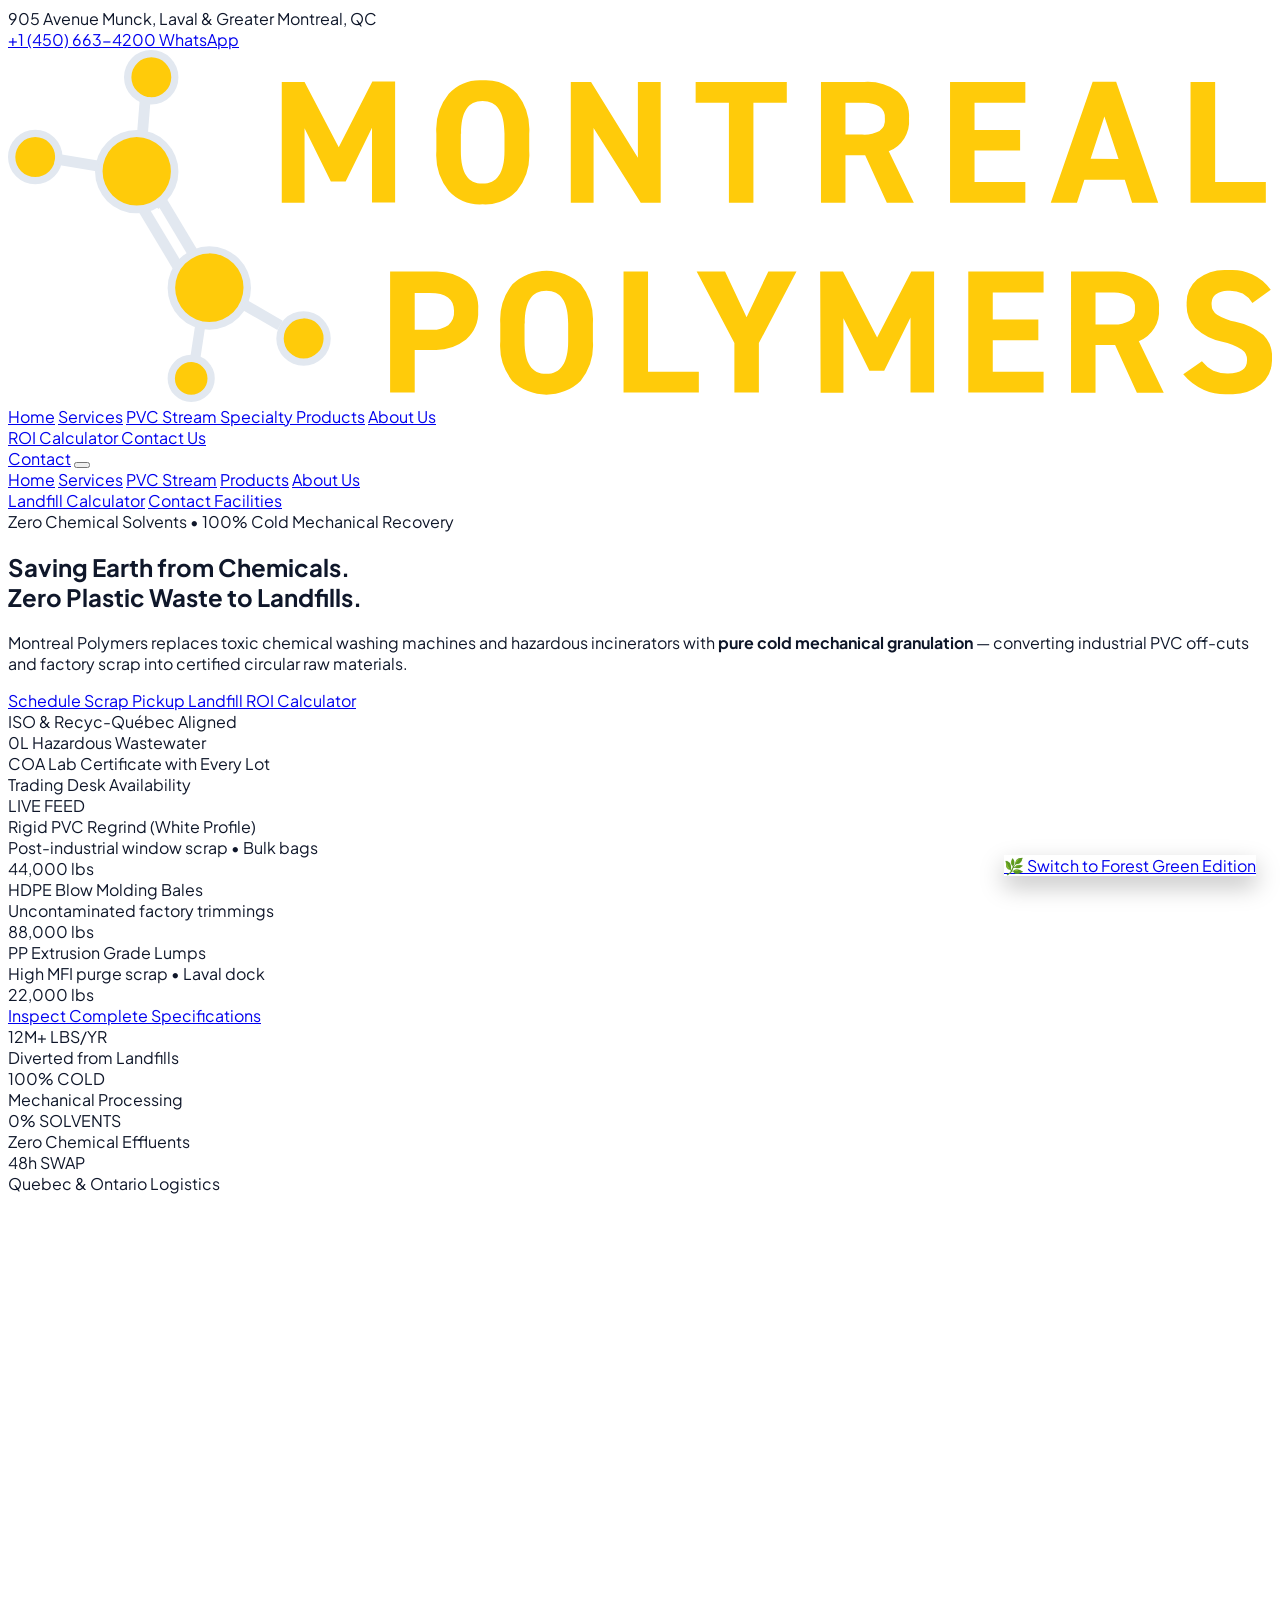
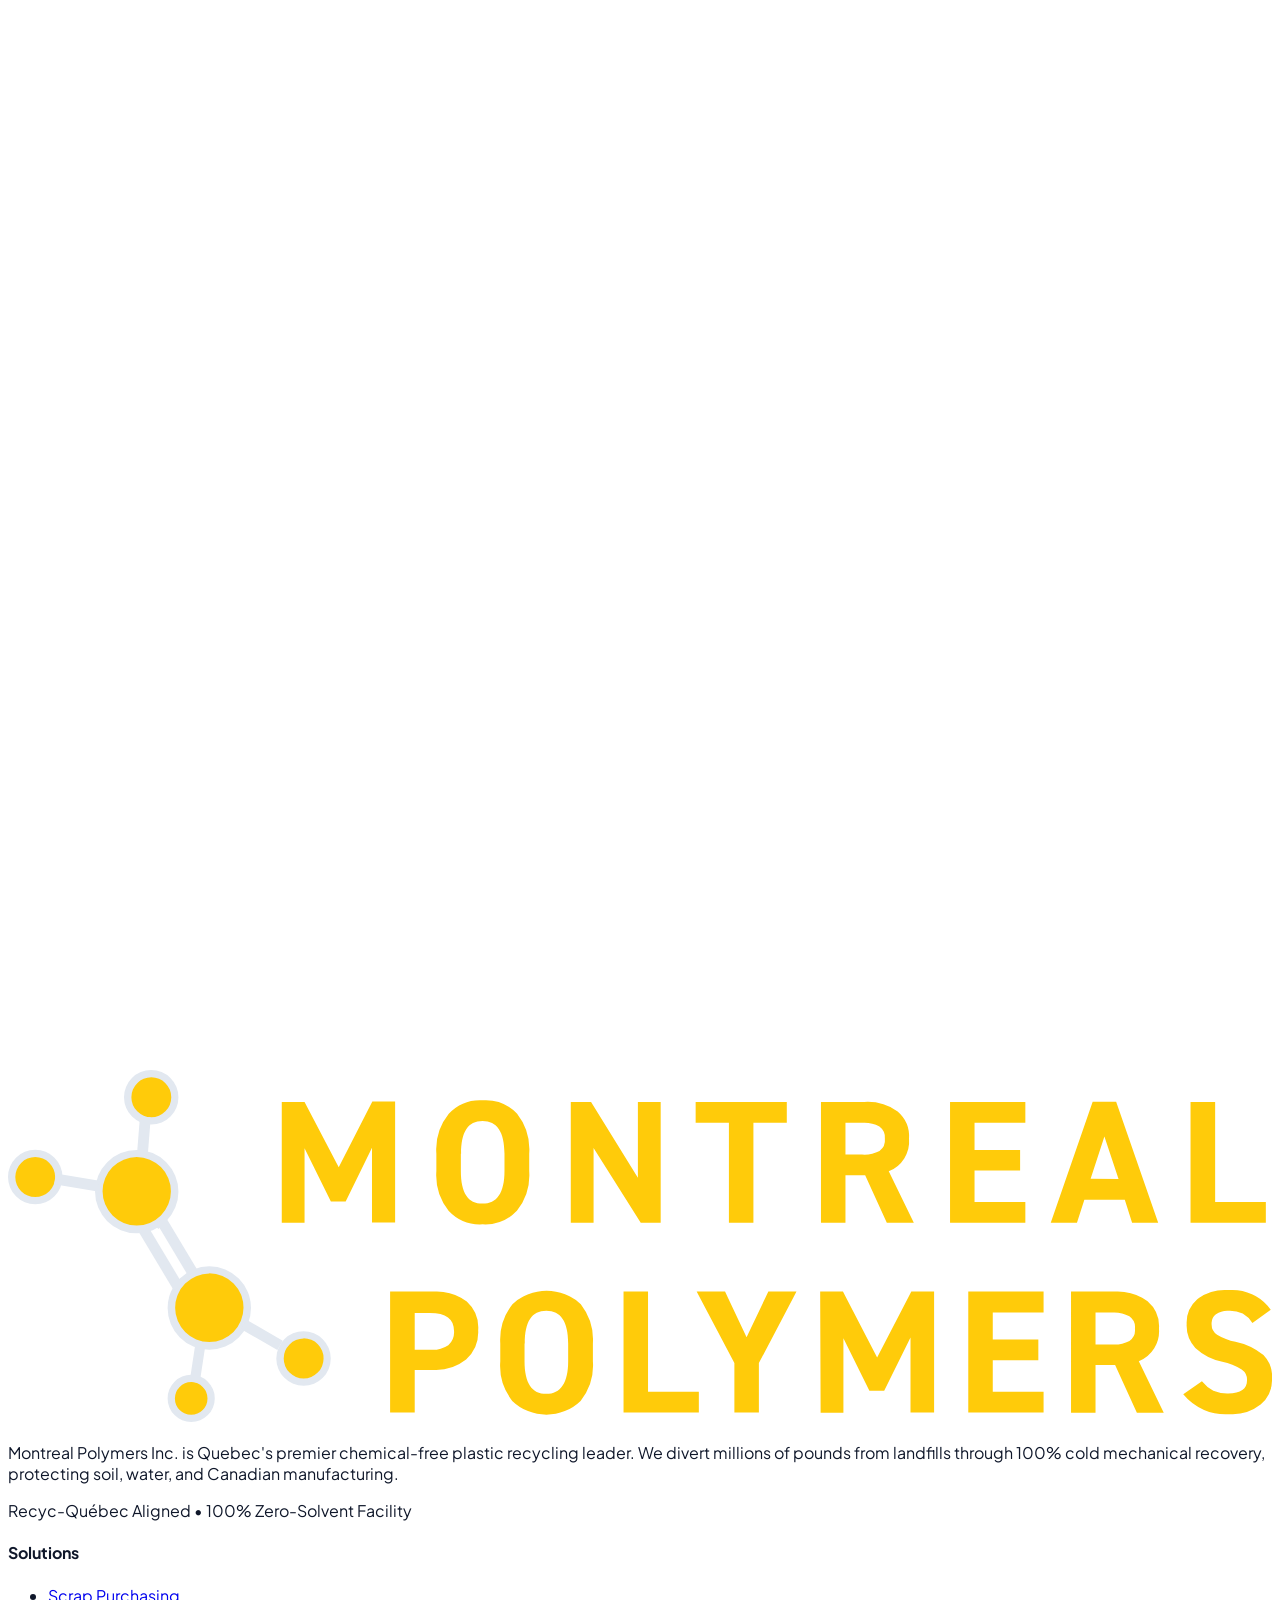
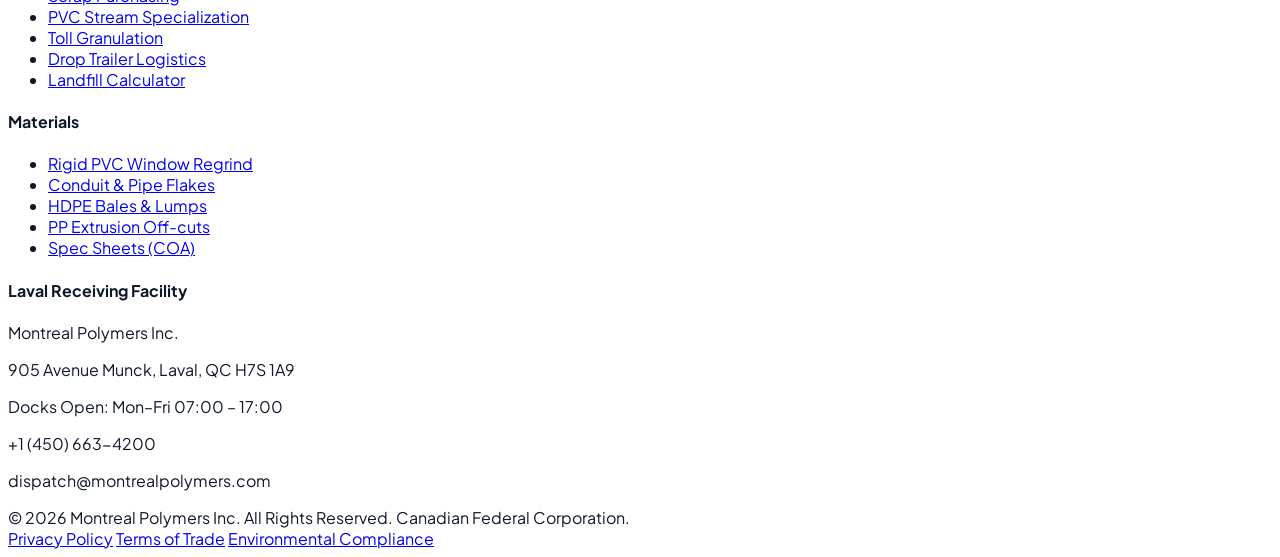
==== commit 3b299e7e: "Update top utility bar to theme slate with only address, phone, and WhatsApp; use logo yellow.svg on" ====
--- a/yellow.html
+++ b/yellow.html
@@ -141,42 +141,27 @@
     </a>
 
     <!-- ========================================================================= -->
-    <!-- 1. TOP UTILITY BAR (Preserved Green Theme as requested) -->
-    <!-- ========================================================================= -->
-    <div class="bg-forest-900 text-white text-xs py-2.5 border-b border-[#233a0b] hidden lg:block">
+    <!-- 1. TOP UTILITY BAR (Address, Number, WhatsApp Only as requested) -->
+    <!-- ========================================================================= -->
+    <div class="bg-slate-950 text-white text-xs py-2.5 border-b border-slate-800 hidden lg:block">
         <div class="max-w-7xl mx-auto px-4 sm:px-6 lg:px-8 flex justify-between items-center">
             
-            <!-- Left Info -->
+            <!-- Address -->
+            <div class="flex items-center gap-2 text-slate-300">
+                <i data-lucide="map-pin" class="w-3.5 h-3.5 text-gold-500"></i>
+                <span>905 Avenue Munck, Laval & Greater Montreal, QC</span>
+            </div>
+
+            <!-- Number & WhatsApp Only -->
             <div class="flex items-center space-x-6">
-                <div class="flex items-center gap-2 text-lime-200">
-                    <i data-lucide="map-pin" class="w-3.5 h-3.5 text-gold-500"></i>
-                    <span>905 Avenue Munck, Laval & Greater Montreal, QC</span>
-                </div>
-                <div class="flex items-center gap-2 text-lime-300">
-                    <i data-lucide="shield-check" class="w-3.5 h-3.5 text-gold-500"></i>
-                    <span>Recyc-Québec Aligned • 100% Cold Mechanical Recovery</span>
-                </div>
-            </div>
-
-            <!-- Right Info & Bilingual -->
-            <div class="flex items-center space-x-6">
-                <div class="flex items-center gap-2 text-lime-300">
-                    <i data-lucide="clock" class="w-3.5 h-3.5 text-gold-500"></i>
-                    <span>Receiving Docks: Mon–Fri 07:00 – 17:00 EST</span>
-                </div>
-                <div class="border-l border-[#2e4d0f] pl-4 flex items-center gap-4">
-                    <a href="tel:14506634200" class="font-bold text-white hover:text-gold-500 transition-colors flex items-center gap-1.5">
-                        <i data-lucide="phone-call" class="w-3.5 h-3.5 text-gold-500"></i>
-                        <span>+1 (450) 663-4200</span>
-                    </a>
-                    <a href="https://wa.me/14506634200" target="_blank" class="text-lime-300 hover:text-white transition-colors flex items-center gap-1">
-                        <i data-lucide="message-circle" class="w-3.5 h-3.5 text-lime-400"></i>
-                        <span>WhatsApp</span>
-                    </a>
-                    <div class="text-[11px] font-mono font-bold uppercase tracking-wider text-lime-400 bg-forest-950 px-2 py-0.5 rounded border border-[#3b6313]">
-                        EN | FR
-                    </div>
-                </div>
+                <a href="tel:14506634200" class="font-bold text-white hover:text-gold-400 transition-colors flex items-center gap-1.5">
+                    <i data-lucide="phone-call" class="w-3.5 h-3.5 text-gold-500"></i>
+                    <span>+1 (450) 663-4200</span>
+                </a>
+                <a href="https://wa.me/14506634200" target="_blank" class="text-slate-300 hover:text-gold-400 transition-colors flex items-center gap-1.5">
+                    <i data-lucide="message-circle" class="w-3.5 h-3.5 text-gold-500"></i>
+                    <span>WhatsApp</span>
+                </a>
             </div>
 
         </div>
@@ -185,29 +170,29 @@
     <!-- ========================================================================= -->
     <!-- 2. MAIN HEADER & STICKY NAVBAR -->
     <!-- ========================================================================= -->
-    <header class="sticky top-0 z-50 bg-white/95 backdrop-blur-md border-b border-slate-200 shadow-sm transition-all duration-300">
+    <header class="sticky top-0 z-50 bg-slate-900/95 backdrop-blur-md border-b border-slate-800 shadow-lg transition-all duration-300">
         <div class="max-w-7xl mx-auto px-4 sm:px-6 lg:px-8 h-20 flex items-center justify-between">
             
-            <!-- Brand Logo from logot-yellow.svg -->
+            <!-- Brand Logo from logo yellow.svg -->
             <a href="#home" class="flex items-center gap-3">
-                <img src="logot-yellow.svg" alt="Montreal Polymers Inc." class="h-10 w-auto">
+                <img src="logo yellow.svg" alt="Montreal Polymers Inc." class="h-10 w-auto">
             </a>
 
             <!-- Desktop Nav Links -->
-            <nav class="hidden lg:flex items-center space-x-8 text-sm font-bold text-slate-800 tracking-wide">
-                <a href="#home" class="text-slate-900 border-b-2 border-gold-500 pb-0.5">Home</a>
-                <a href="#services" class="text-slate-600 hover:text-gold-600 transition-colors">Services</a>
-                <a href="#pvc" class="text-slate-600 hover:text-gold-600 transition-colors flex items-center gap-1">
+            <nav class="hidden lg:flex items-center space-x-8 text-sm font-bold text-slate-300 tracking-wide">
+                <a href="#home" class="text-gold-400 border-b-2 border-gold-500 pb-0.5">Home</a>
+                <a href="#services" class="text-slate-300 hover:text-gold-400 transition-colors">Services</a>
+                <a href="#pvc" class="text-slate-300 hover:text-gold-400 transition-colors flex items-center gap-1">
                     <span>PVC Stream</span>
-                    <span class="text-[10px] bg-amber-50 text-amber-900 px-1.5 py-0.5 rounded font-mono uppercase border border-amber-300">Specialty</span>
+                    <span class="text-[10px] bg-slate-800 text-gold-400 px-1.5 py-0.5 rounded font-mono uppercase border border-slate-700">Specialty</span>
                 </a>
-                <a href="#products" class="text-slate-600 hover:text-gold-600 transition-colors">Products</a>
-                <a href="#about" class="text-slate-600 hover:text-gold-600 transition-colors">About Us</a>
+                <a href="#products" class="text-slate-300 hover:text-gold-400 transition-colors">Products</a>
+                <a href="#about" class="text-slate-300 hover:text-gold-400 transition-colors">About Us</a>
             </nav>
 
             <!-- CTA Actions (Quote & Contact) -->
             <div class="hidden sm:flex items-center space-x-3">
-                <a href="#calculator" class="px-4 py-2 text-xs font-bold text-slate-700 hover:text-slate-900 transition-colors">
+                <a href="#calculator" class="px-4 py-2 text-xs font-bold text-slate-300 hover:text-white transition-colors">
                     ROI Calculator
                 </a>
                 <a href="#contact" class="px-5 py-2.5 rounded-xl text-xs font-bold uppercase tracking-wider text-slate-900 bg-gold-500 hover:bg-gold-400 transition-all shadow-gold-glow flex items-center gap-2">
@@ -219,7 +204,7 @@
             <!-- Mobile Menu Toggle Button -->
             <div class="lg:hidden flex items-center gap-2">
                 <a href="#contact" class="px-3 py-1.5 rounded-lg text-xs font-bold bg-gold-500 text-slate-900">Contact</a>
-                <button id="mobileMenuBtn" class="p-2 rounded-lg text-slate-700 hover:bg-slate-100 focus:outline-none">
+                <button id="mobileMenuBtn" class="p-2 rounded-lg text-slate-300 hover:bg-slate-800 focus:outline-none">
                     <i data-lucide="menu" id="menuIcon" class="w-6 h-6"></i>
                 </button>
             </div>
@@ -227,14 +212,14 @@
         </div>
 
         <!-- Mobile Drawer -->
-        <div id="mobileDrawer" class="hidden lg:hidden bg-white border-t border-slate-200 px-6 py-5 space-y-3 font-semibold text-sm">
-            <a href="#home" class="block py-1 text-slate-900 font-bold">Home</a>
-            <a href="#services" class="block py-1 text-slate-600 hover:text-gold-600">Services</a>
-            <a href="#pvc" class="block py-1 text-slate-600 hover:text-gold-600">PVC Stream</a>
-            <a href="#products" class="block py-1 text-slate-600 hover:text-gold-600">Products</a>
-            <a href="#about" class="block py-1 text-slate-600 hover:text-gold-600">About Us</a>
-            <div class="pt-3 border-t border-slate-200 flex flex-col gap-2">
-                <a href="#calculator" class="block text-center py-2 text-slate-700 font-bold">Landfill Calculator</a>
+        <div id="mobileDrawer" class="hidden lg:hidden bg-slate-900 border-t border-slate-800 px-6 py-5 space-y-3 font-semibold text-sm">
+            <a href="#home" class="block py-1 text-gold-400 font-bold">Home</a>
+            <a href="#services" class="block py-1 text-slate-300 hover:text-gold-400">Services</a>
+            <a href="#pvc" class="block py-1 text-slate-300 hover:text-gold-400">PVC Stream</a>
+            <a href="#products" class="block py-1 text-slate-300 hover:text-gold-400">Products</a>
+            <a href="#about" class="block py-1 text-slate-300 hover:text-gold-400">About Us</a>
+            <div class="pt-3 border-t border-slate-800 flex flex-col gap-2">
+                <a href="#calculator" class="block text-center py-2 text-slate-300 font-bold">Landfill Calculator</a>
                 <a href="#contact" class="block text-center py-2.5 bg-gold-500 text-slate-900 font-bold rounded-xl text-xs uppercase tracking-wider shadow-gold-glow">
                     Contact Facilities
                 </a>
@@ -1146,7 +1131,7 @@
                 <!-- Col 1 & 2: Brand Profile -->
                 <div class="lg:col-span-2 space-y-4">
                     <a href="#home" class="inline-block">
-                        <img src="logot-yellow-light.svg" alt="Montreal Polymers Inc." class="h-10 w-auto">
+                        <img src="logo yellow.svg" alt="Montreal Polymers Inc." class="h-10 w-auto">
                     </a>
                     <p class="text-sm text-slate-400 leading-relaxed font-light max-w-sm">
                         Montreal Polymers Inc. is Quebec's premier chemical-free plastic recycling leader. We divert millions of pounds from landfills through 100% cold mechanical recovery, protecting soil, water, and Canadian manufacturing.
